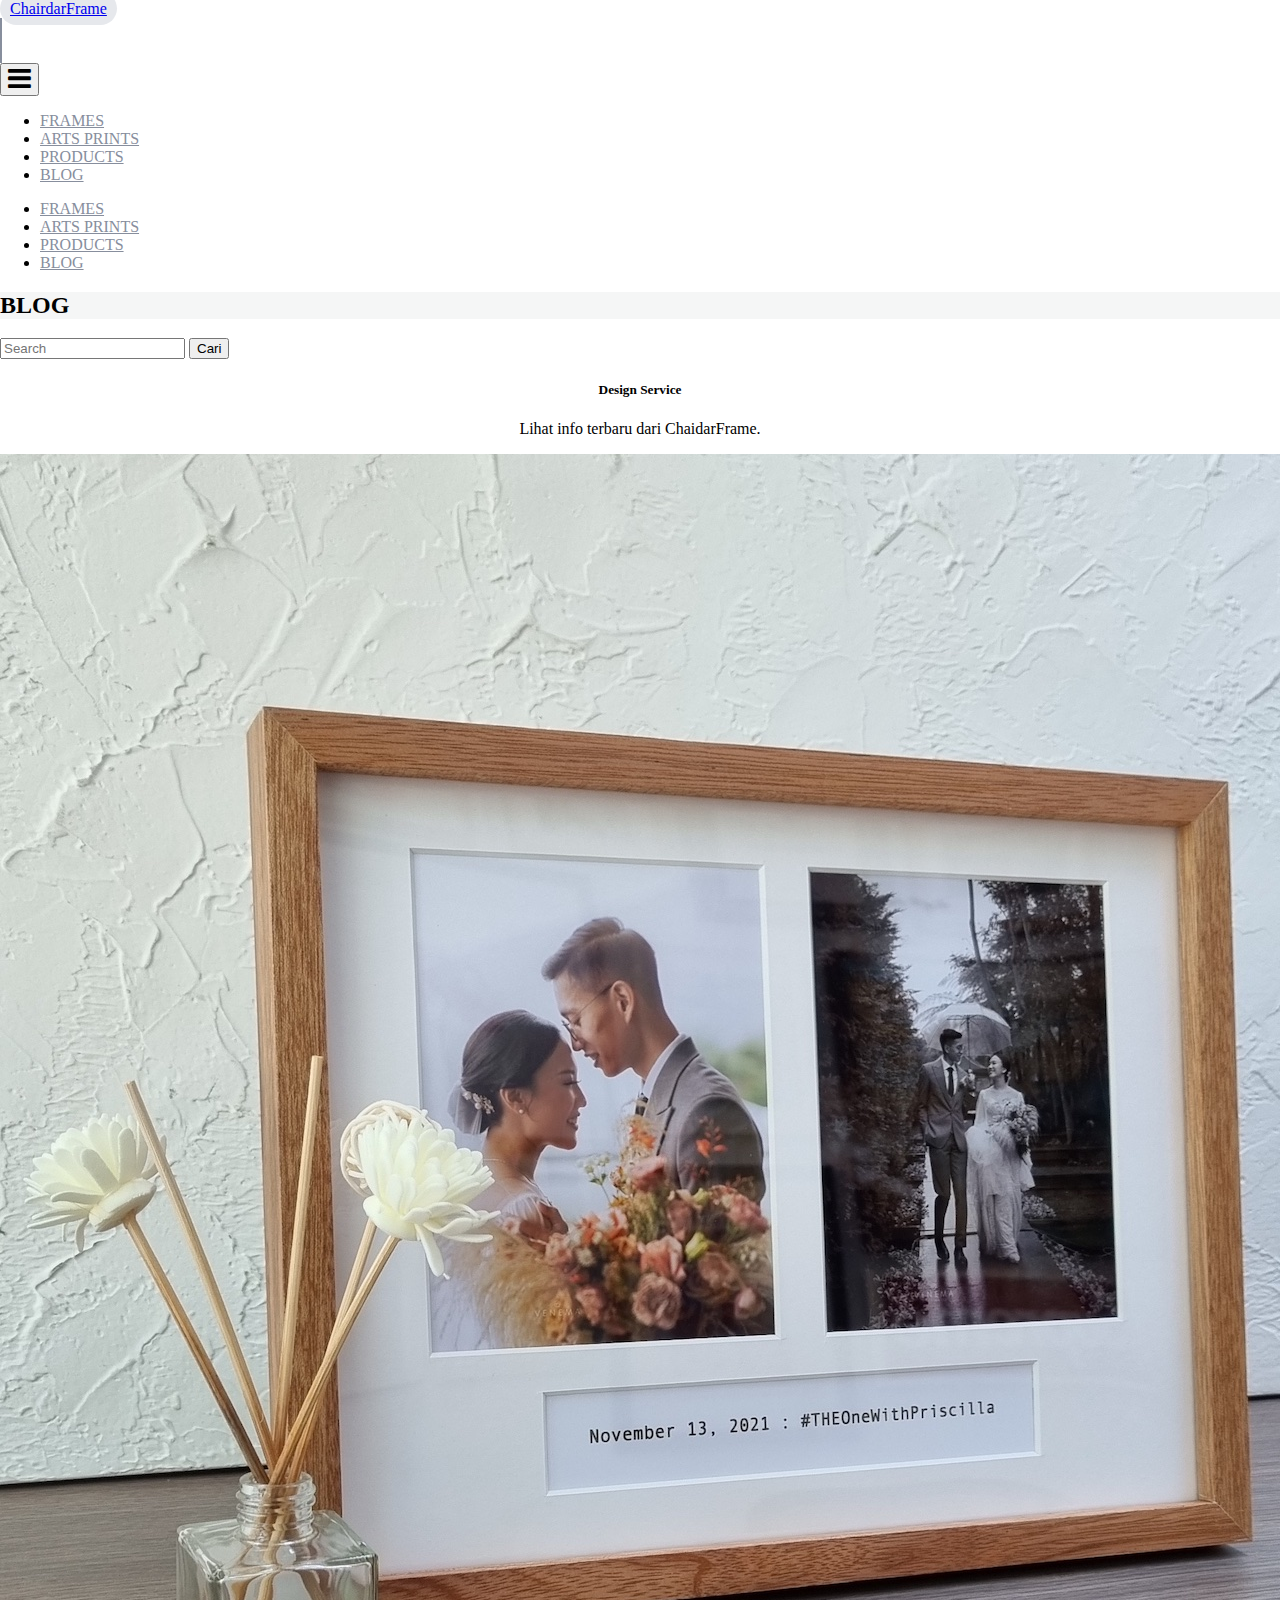
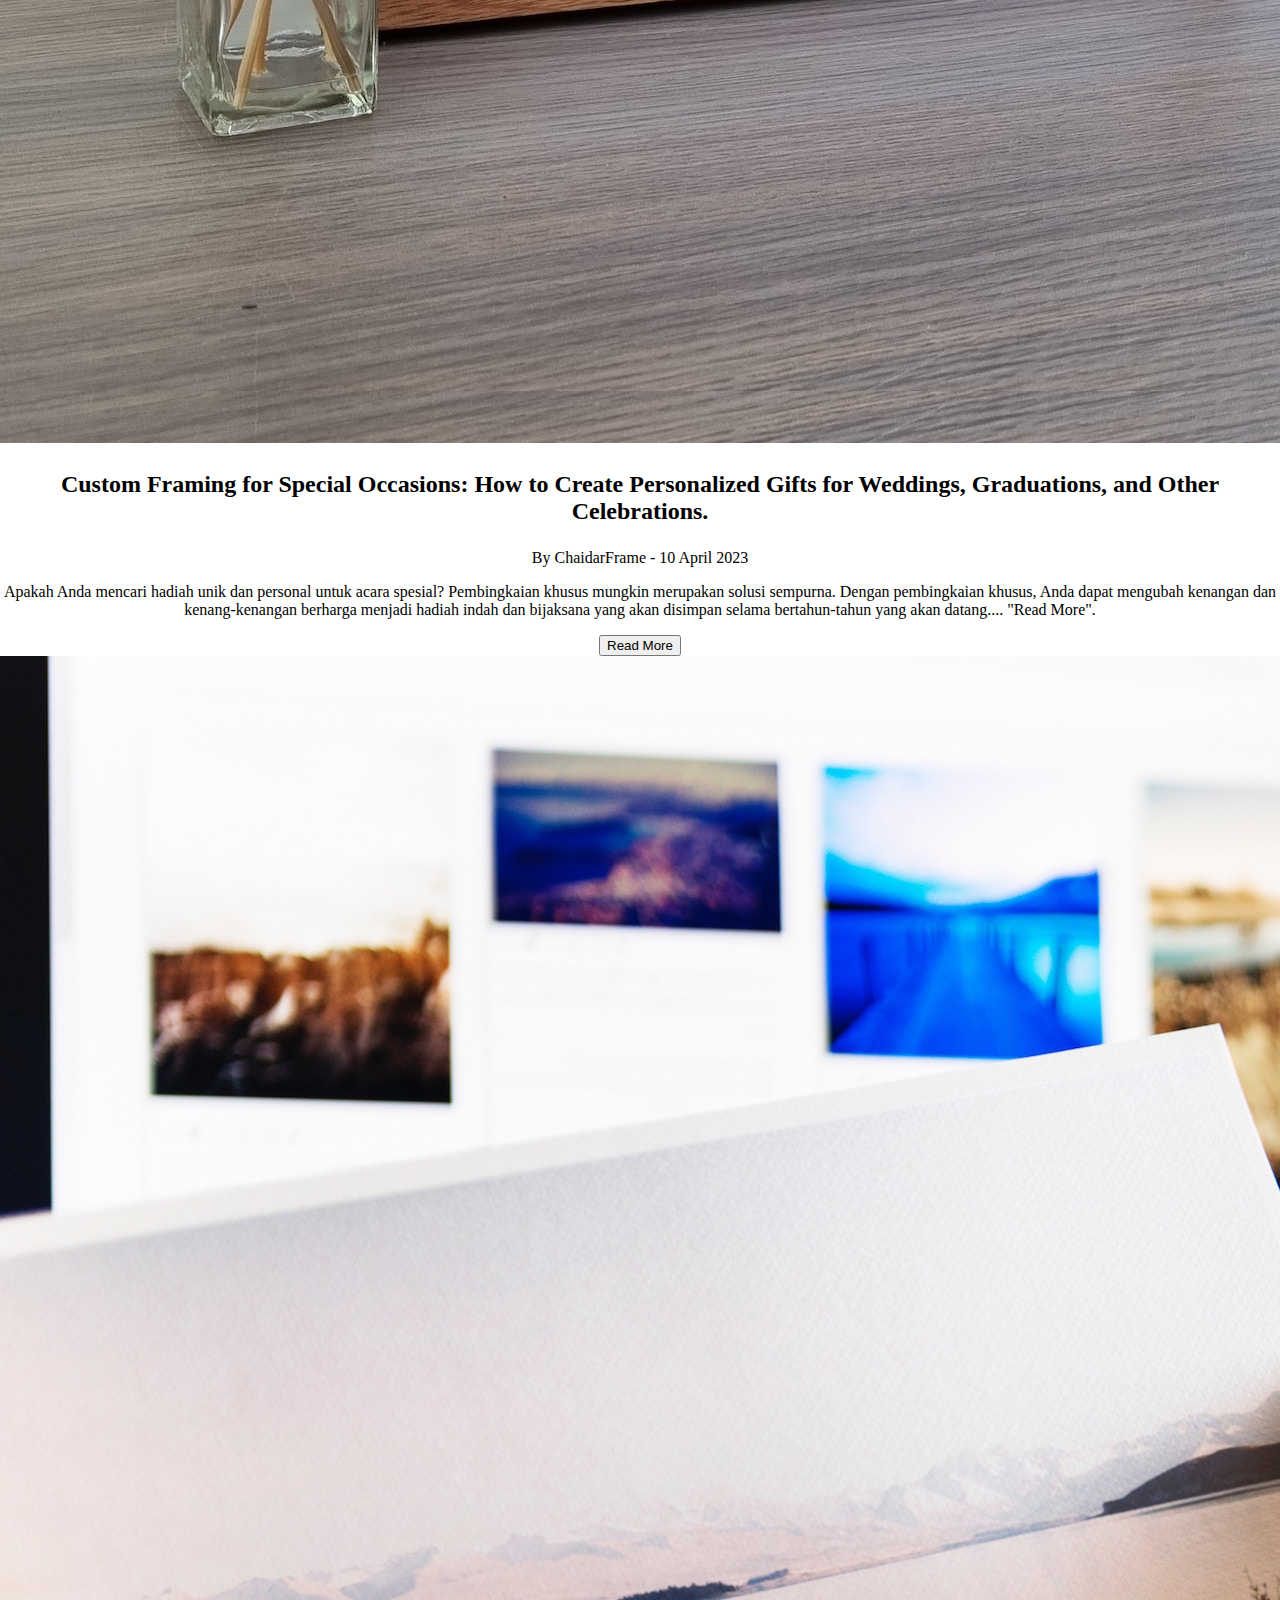
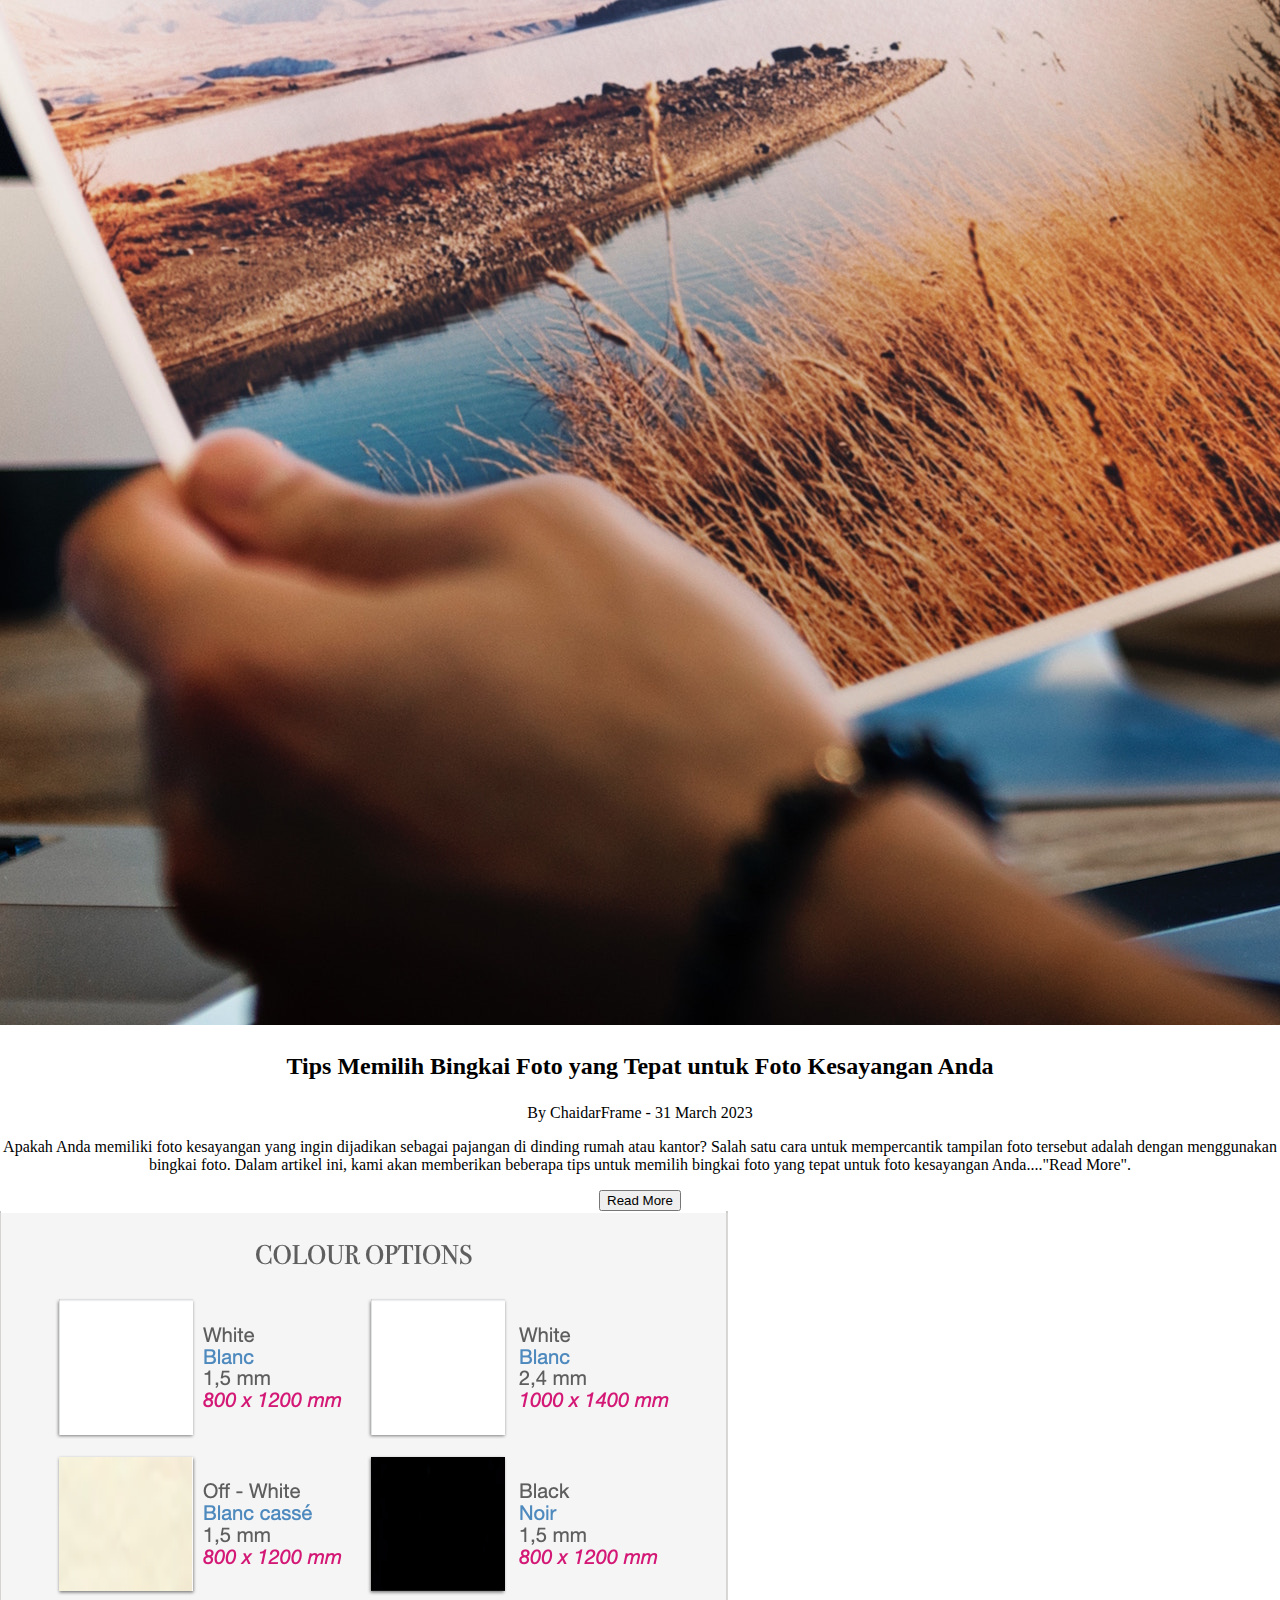
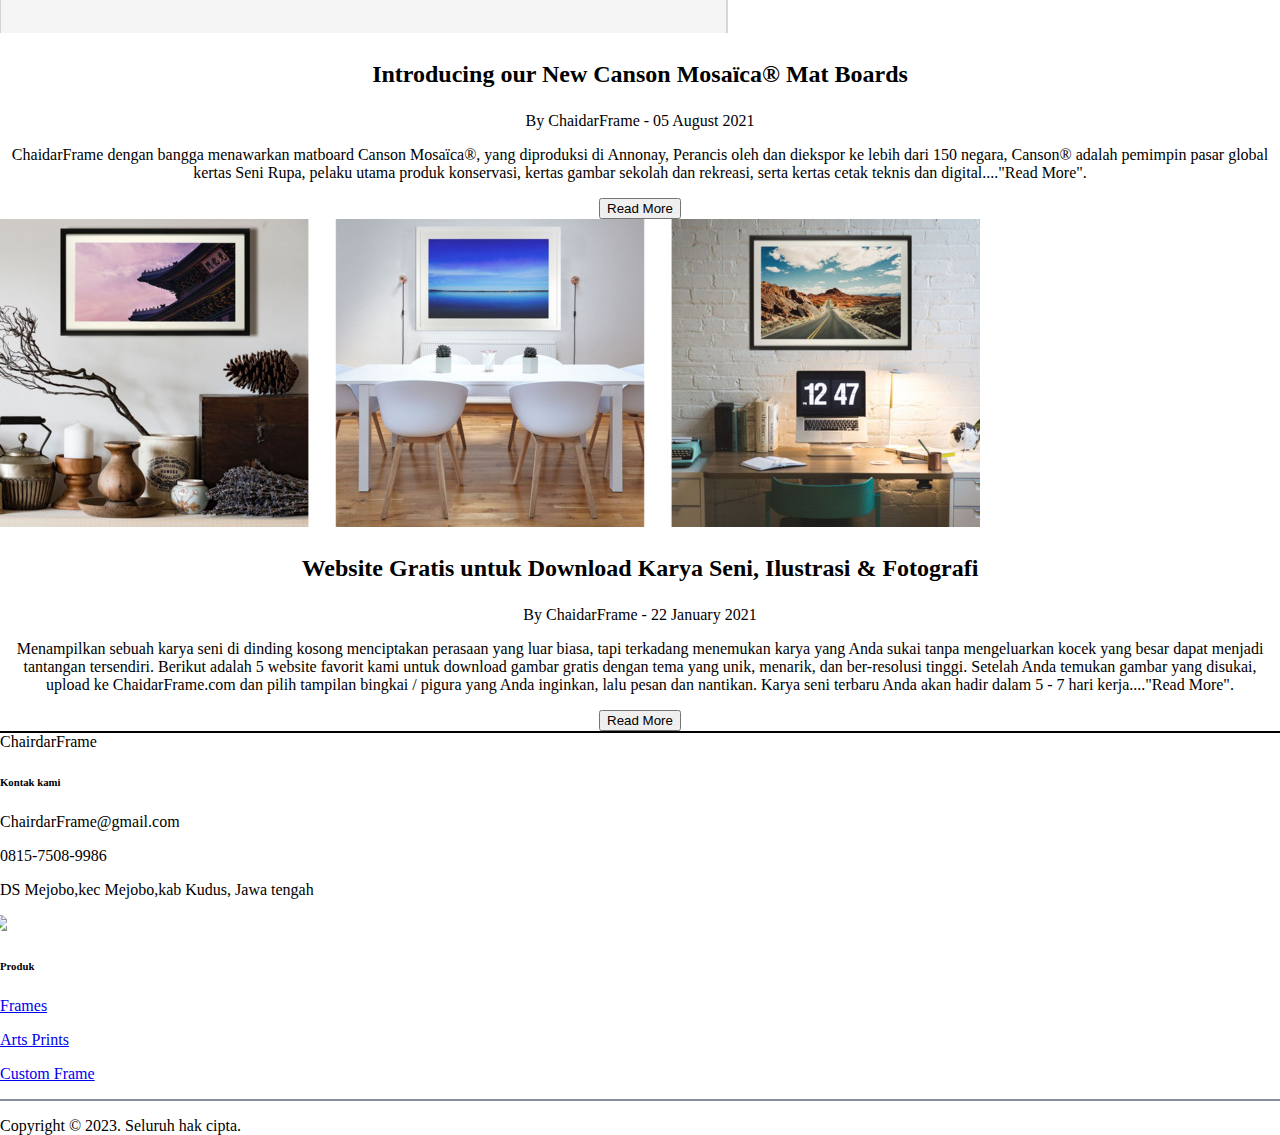
==== BLOG.html @ 28ce3433 "blog" ====
<!DOCTYPE html>
<html lang="en">

<head>
  <meta charset="UTF-8">
  <meta name="viewport" content="width=device-width, initial-scale=1.0">
  <title>ChairdarFrame</title>
  <link href="https://cdn.jsdelivr.net/npm/bootstrap@5.3.2/dist/css/bootstrap.min.css" rel="stylesheet"
    integrity="sha384-T3c6CoIi6uLrA9TneNEoa7RxnatzjcDSCmG1MXxSR1GAsXEV/Dwwykc2MPK8M2HN" crossorigin="anonymous">
  <link rel="stylesheet" href="https://cdnjs.cloudflare.com/ajax/libs/font-awesome/4.7.0/css/font-awesome.min.css">
  <link rel="stylesheet" href="assets/css/loadpage.css">
  <link rel="stylesheet" href="assets/css/navbar.css">

</head>

<body>
  <!-- preloader -->
  <div class="preloader">
    <div class="loader"></div>
  </div>
  <!--end preloader -->

  <!-- Content -->
  <div class="container-fluid bg-light fw-bold align-items-center sticky-top">
    <header class="d-flex align-items-center flex-wrap justify-content-center py-lg-3 pt-sm-3 border-bottom">
      <div class="col-lg-2 col-auto mx-md-0 mx-auto d-flex justify-content-md-center">
        <a href="Homepage.html" class="d-flex justify-content-center link-body-emphasis text-decoration-none corners">
          <span class="fs-5">ChairdarFrame</span>
        </a>
      </div>
      <div class="col-2 text-center d-lg-block d-none">
        <div class="vr" style="height: 45px;width: 2px;background-color: #878E9D;"></div>
      </div>
      <div class="col-auto d-flex d-md-none">
        <nav class="navbar navbar-light bg-light">
          <div class="container">
            <button class="navbar-toggler ms-auto" type="button" data-bs-toggle="collapse"
              data-bs-target="#navbarToggleExternalContent3" aria-controls="navbarToggleExternalContent3"
              aria-expanded="false" aria-label="Toggle navigation">
              <i class="fa fa-2x fa-bars"></i>
            </button>
          </div>
        </nav>
      </div>
      <div class="collapse" id="navbarToggleExternalContent3">
        <div class="bg-light">
          <ul class="nav nav-pills col-12 d-grid text-start">
            <li class="nav-item"><a href="frames.html" class="nav-link" aria-current="page">FRAMES</a></li>
            <li class="nav-item"><a href="artprints.html" class="nav-link">ARTS PRINTS</a></li>
            <li class="nav-item"><a href="Products.html" class="nav-link">PRODUCTS</a></li>
            <li class="nav-item"><a href="BLOG.html" class="nav-link">BLOG</a></li>
          </ul>
        </div>
      </div>
      <ul class="d-none d-md-flex nav nav-pills col-lg-6 col-md-12 text-md-center text-start">
        <li class="nav-item"><a href="frames.html" class="nav-link" aria-current="page">FRAMES</a></li>
        <li class="nav-item"><a href="artprints.html" class="nav-link">ARTS PRINTS</a></li>
        <li class="nav-item"><a href="Products.html" class="nav-link">PRODUCTS</a></li>
        <li class="nav-item"><a href="BLOG.html" class="nav-link">BLOG</a></li>
      </ul>

    </header>
  </div>
    <!-- end Header -->

    <div class="container-fluid" style="background-color: #f5f6f6;">
      <h2>BLOG</h2>
    </div>
    <nav class="navbar bg-body-tertiary">
      <form class="container-fluid" id="searchForm">
          <div class="input-group">
              <input type="search" class="form-control" id="searchInput" placeholder="Search" aria-label="Search" aria-describedby="basic-addon1">
              <button class="search-button" onclick="searchblog()">Cari</button>
          </div>
      </form>
  </nav>

      <center>
        <div class="designService">
          <h5>Design Service</h5>
          <p>Lihat info terbaru dari ChaidarFrame.</p>
        </div>
      </center>

      <div class="row">
        <!-- Section 1 -->
        <div class="col-lg-4 col-md-6 col-sm-12">
          <div class="card mb-5 shadow-sm d-flex flex-row">
            <img src="assets/img/bingkaifoto.jpg" alt="img 1" class="img-fluid" />
          <center>
            <div class="read-more-section">
              <h2><p class="initial-text">Custom Framing for Special Occasions: How to 
                Create Personalized Gifts for Weddings,
                Graduations, and Other Celebrations. </p></h2>
                <p>By ChaidarFrame - 10 April 2023</p>
              <p class="additional-text">Apakah Anda mencari hadiah unik dan personal untuk acara spesial? Pembingkaian khusus mungkin
                merupakan solusi sempurna. Dengan pembingkaian khusus, Anda dapat mengubah kenangan dan
                kenang-kenangan berharga menjadi hadiah indah dan bijaksana yang akan disimpan selama
                bertahun-tahun yang akan datang.... "Read More".</p>
                <button class="btn btn-primary read-more-btn">Read More</button>
            </div>
            </div>
          </center>
          </div>
        </div>

        <!-- Section 2 -->
        <div class="col-lg-4 col-md-6 col-sm-12">
          <div class="card mb-5 shadow-sm d-flex flex-row">
            <img src="assets/img/blogpics9.jpg" alt="img 2" class="img-fluid" />
          <center>
            <div class="read-more-section">
              <h2><p class="initial-text">Tips Memilih Bingkai Foto yang Tepat untuk Foto Kesayangan Anda</p></h2>
                <P>By ChaidarFrame - 31 March 2023</P>
              <p class="additional-text">Apakah Anda memiliki foto kesayangan yang ingin dijadikan sebagai pajangan
                  di dinding rumah atau kantor? Salah satu cara untuk mempercantik tampilan foto
                  tersebut adalah dengan menggunakan bingkai foto. Dalam artikel ini, kami akan memberikan
                  beberapa tips untuk memilih bingkai foto yang tepat untuk foto kesayangan Anda...."Read More".
                </p>
                <button class="btn btn-primary read-more-btn">Read More</button>
            </div>
          </center>
          </div>
        </div>

        <!-- Section 3 -->
        <div class="col-lg-4 col-md-6 col-sm-12">
          <div class="card mb-5 shadow-sm d-flex flex-row">
            <img src="assets/img/blogpics20.png"alt="img 3" class="img-fluid" />
          <center>
            <div class="read-more-section">
            <h2><p class="initial-text">Introducing our New Canson Mosaïca® Mat Boards</p></h2>
                <P>By ChaidarFrame - 05 August 2021</P>
                <p Matboard menambahkan sentuhan dekoratif pada karya seni Anda,
                  memberikan tampilan yang tajam dan selesai.></p>
              <p class="additional-text">ChaidarFrame dengan bangga menawarkan matboard Canson Mosaïca®, yang diproduksi di Annonay,
                Perancis oleh dan diekspor ke lebih dari 150 negara, Canson® adalah pemimpin pasar global
                kertas Seni Rupa, pelaku utama produk konservasi, kertas gambar sekolah dan rekreasi,
                serta kertas cetak teknis dan digital...."Read More".
                </p>
                <button class="btn btn-primary read-more-btn">Read More</button>
            </div>
          </center>
          </div>
        </div>

        <!-- Section 4 -->
        <div class="col-lg-4 col-md-6 col-sm-12">
          <div class="card mb-5 shadow-sm d-flex flex-row">
            <img src="assets/img/blogpics12.jpg" alt="img 4" class="img-fluid" />
          <center>
            <div class="read-more-section">
            <h2><p class="initial-text">Website Gratis untuk Download Karya Seni, Ilustrasi & Fotografi</p></h2>
                <P>By ChaidarFrame - 22 January 2021</P>
              <p class="additional-text">Menampilkan sebuah karya seni di dinding kosong menciptakan perasaan yang luar biasa, tapi
                terkadang menemukan karya yang Anda sukai tanpa mengeluarkan kocek yang
                besar dapat menjadi tantangan tersendiri.
                Berikut adalah 5 website favorit kami untuk download gambar gratis dengan
                tema yang unik, menarik, dan ber-resolusi tinggi. Setelah Anda temukan gambar yang disukai,
                upload ke ChaidarFrame.com dan pilih tampilan bingkai / pigura yang Anda inginkan, lalu pesan
                dan nantikan. Karya seni terbaru Anda akan hadir dalam 5 - 7 hari kerja...."Read More".
                </p>
                <button class="btn btn-primary read-more-btn">Read More</button>
            </div>
          </center>
          </div>
        </div>

    <!-- footer -->
    <div style="height: 2px;background-color: #000000;"></div>
    <div class="bg-light">
      <div class="container-fluid py-5" style="width: 70%;">
        <span class="fs-3 fw-bold text-start">ChairdarFrame</span>
        <div class="row mt-4">
          <div class="col-md-6 order-md-1 order-2">
            <h6 class="text-uppercase fw-bold mb-4">Kontak kami</h6>
            <p>ChairdarFrame@gmail.com</p>
            <p>0815-7508-9986</p>
            <p>DS Mejobo,kec Mejobo,kab Kudus, Jawa tengah</p>

            <a href="https://instagram.com/chaidarframe_mejobokudus?igshid=MzRlODBiNWFlZA=="><img
                src="https://img.freepik.com/premium-vector/black-square-social-media-logo_197792-3367.jpg?size=626&ext=jpg&ga=GA1.1.90356030.1694061817&semt=ais"
                width="40px" style="margin-left: -1%;"></a>

          </div>
          <div class="col-md-6 order-md-2 order-1">
            <h6 class="text-uppercase fw-bold mb-4">Produk</h6>
            <p><a href="frames.html" class="text-dark text-decoration-none">Frames</a></p>
            <p><a href="artprints.html" class="text-dark text-decoration-none">Arts Prints</a></p>
            <p><a href="Homepage.html#pesanCustom" class="text-dark text-decoration-none">Custom Frame</a></p>

          </div>
        </div>
      </div>
    </div>
    <div style="height: 2px;background-color: #878E9D;"></div>
    <footer class="container-fluid">
      <div class="bg-light text-secondary p-3 text-center">
        <p class="mb-0">Copyright © 2023. Seluruh hak cipta.</p>
      </div>
    </footer>
    <!-- end footer -->
  </div>
  <!-- end Content -->

  <!-- Ini Bagian Script -->
  <script src="https://cdn.jsdelivr.net/npm/@popperjs/core@2.11.8/dist/umd/popper.min.js"
    integrity="sha384-I7E8VVD/ismYTF4hNIPjVp/Zjvgyol6VFvRkX/vR+Vc4jQkC+hVqc2pM8ODewa9r"
    crossorigin="anonymous"></script>
  <script src="https://cdn.jsdelivr.net/npm/bootstrap@5.3.2/dist/js/bootstrap.bundle.min.js"
    integrity="sha384-C6RzsynM9kWDrMNeT87bh95OGNyZPhcTNXj1NW7RuBCsyN/o0jlpcV8Qyq46cDfL"
    crossorigin="anonymous"></script>
  <script src="https://code.jquery.com/jquery-3.6.0.min.js"></script>
  <script src="assets/js/loadpage.js"></script>
  <script>
   document.querySelectorAll('.read-more-btn').forEach(function(button) {
    button.addEventListener('click', function () {
        var additionalText = this.parentNode.querySelector('.additional-text');

        if (additionalText.style.display === 'none' || additionalText.style.display === '') {
            additionalText.style.display = 'block';
            this.innerText = 'Read Less';
        } else {
            additionalText.style.display = 'none';
            this.innerText = 'Read More';
        }
    });
});
   
document.getElementById('searchForm').addEventListener('submit', function (event) {
    event.preventDefault(); // Prevent the default form submission

    // Get the search query from the input field
    const searchQuery = document.getElementById('searchInput').value;

    // Perform a mock search (replace this with your actual search logic)
    performSearch(searchQuery);
});

function performSearch(query) {
    // For simplicity, let's just display the search query as the result
    const searchResultsContainer = document.getElementById('searchResults');
    searchResultsContainer.innerHTML = `<p>Search results for: <strong>${query}</strong></p>`;
}


  </script>

</body>

</html>
---- assets/css/loadpage.css ----
body, html {
    margin: 0;
    padding: 0;
    height: 100%;
}

.preloader {
    position: fixed;
    width: 100%;
    height: 100%;
    background-color: rgba(0, 0, 0, 0.8);
    display: flex;
    justify-content: center;
    align-items: center;
    z-index: 9999;
}

.loader {
    border: 4px solid #3498db;
    border-top: 4px solid #f1c40f;
    border-radius: 50%;
    width: 100px;
    height: 100px;
    animation: spin 2s linear infinite;
}

@keyframes spin {
    0% { transform: rotate(0deg); }
    100% { transform: rotate(360deg); }
}

.content {
    display: none;
}
---- assets/css/navbar.css ----
.nav-item{
    margin: 0 auto ;
}

.nav-pills .nav-link {
    color: #878E9D; /* Use the color code or name for dark text */
  }

.corners{
    border-radius: 90px;
    background: #E6E8EC;
    padding: 8px 10px;
    width: 200px;   
}
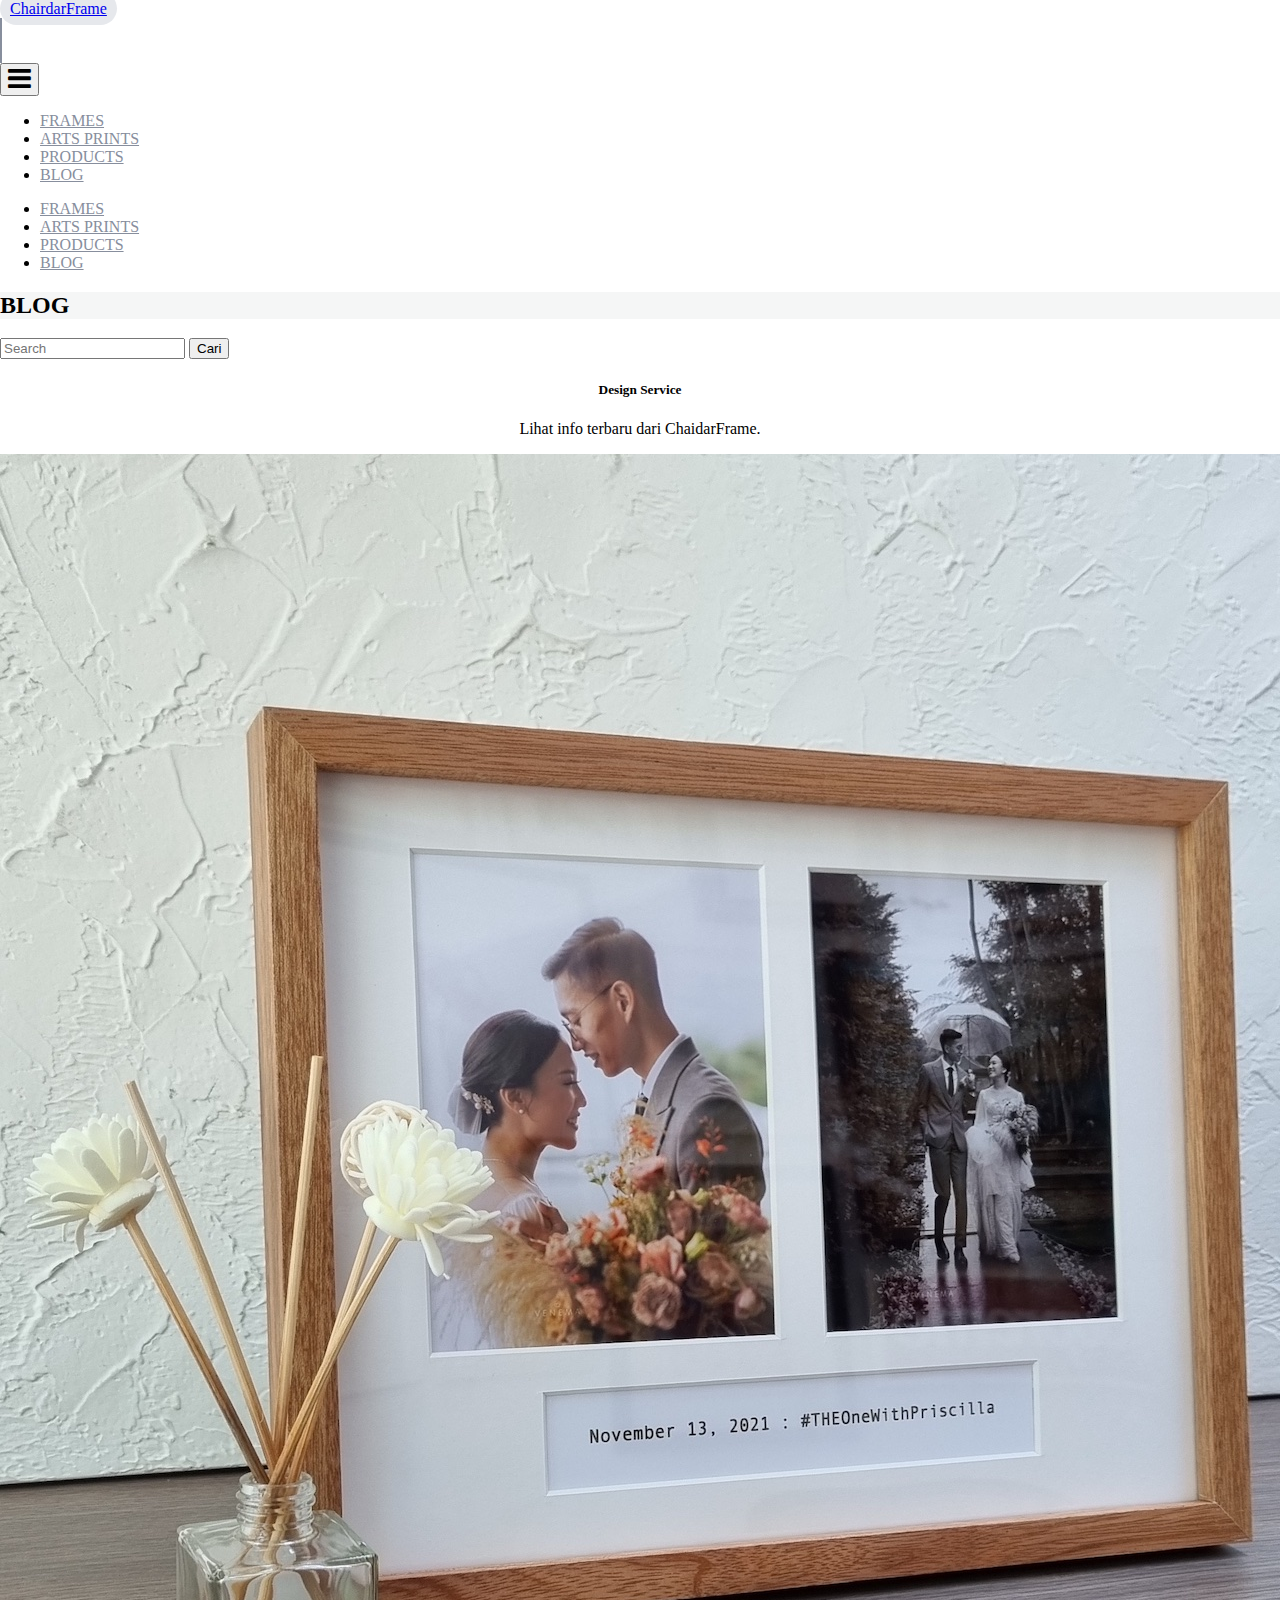
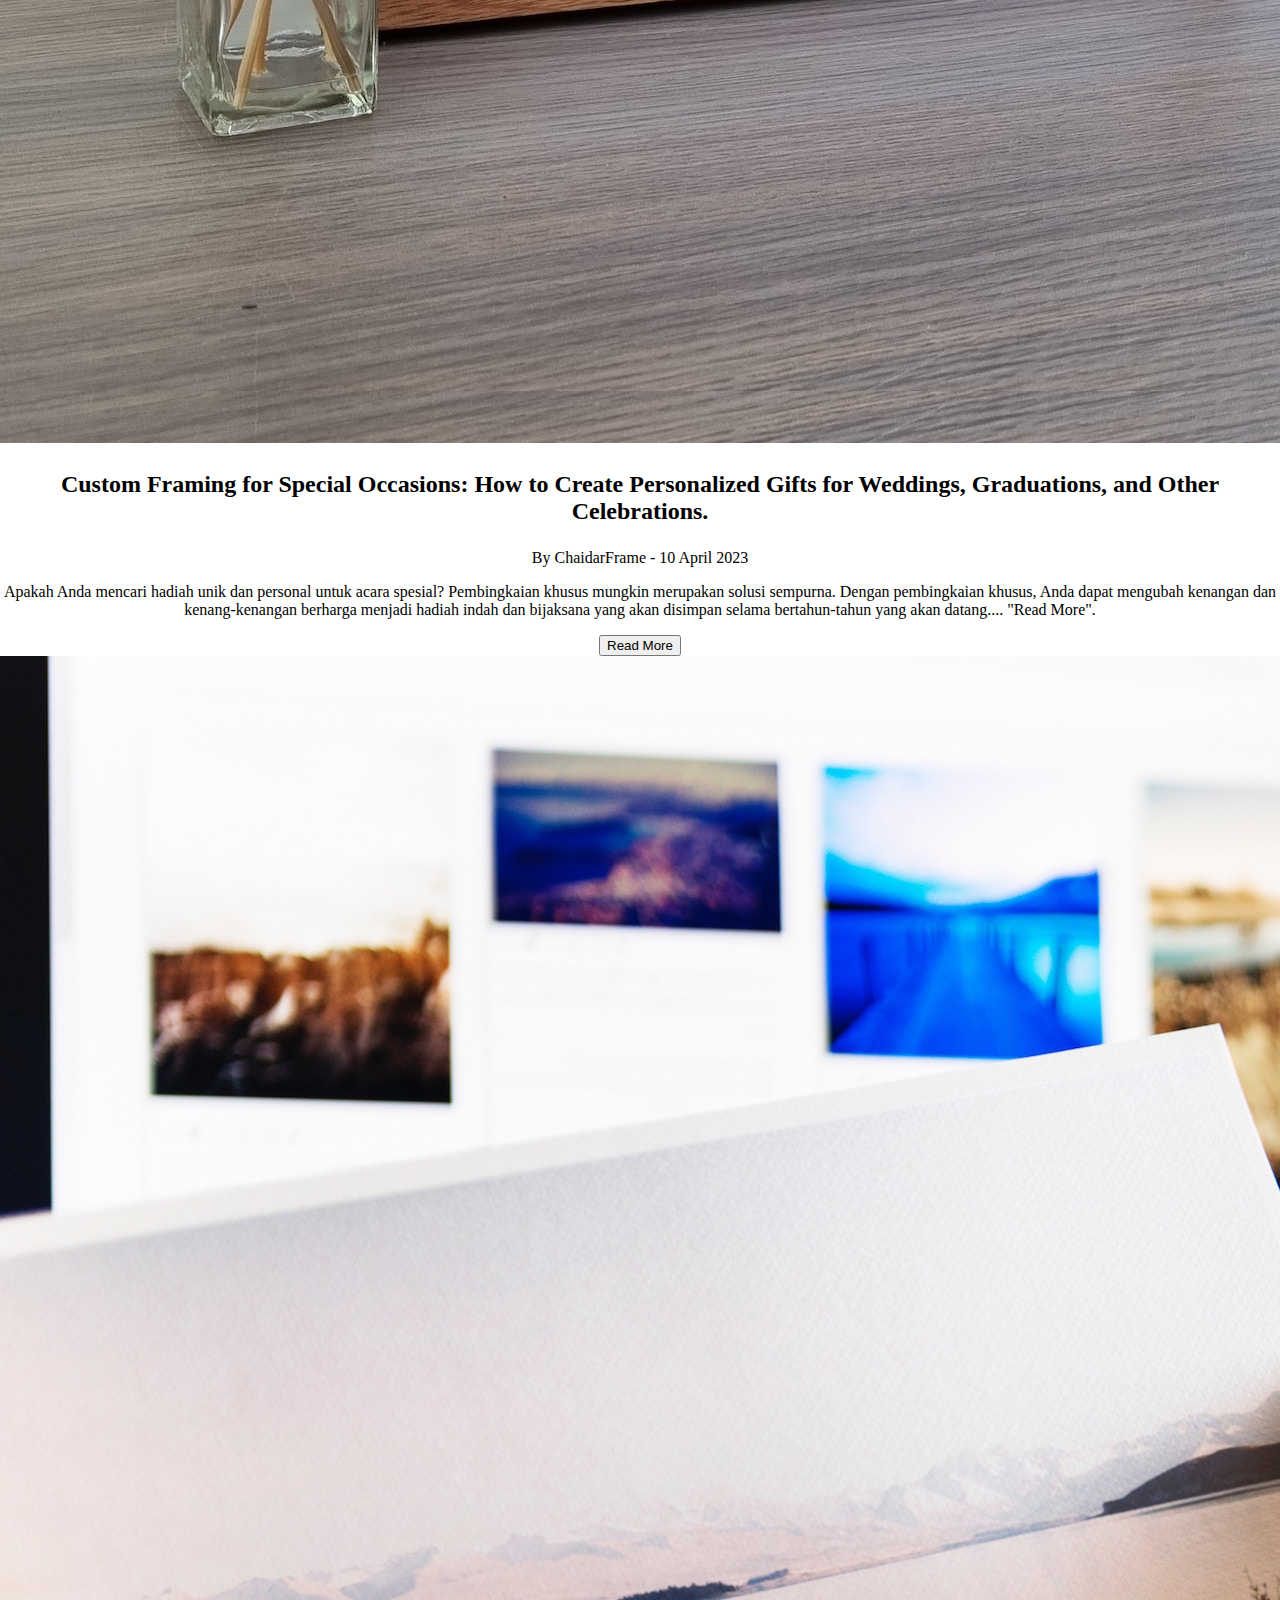
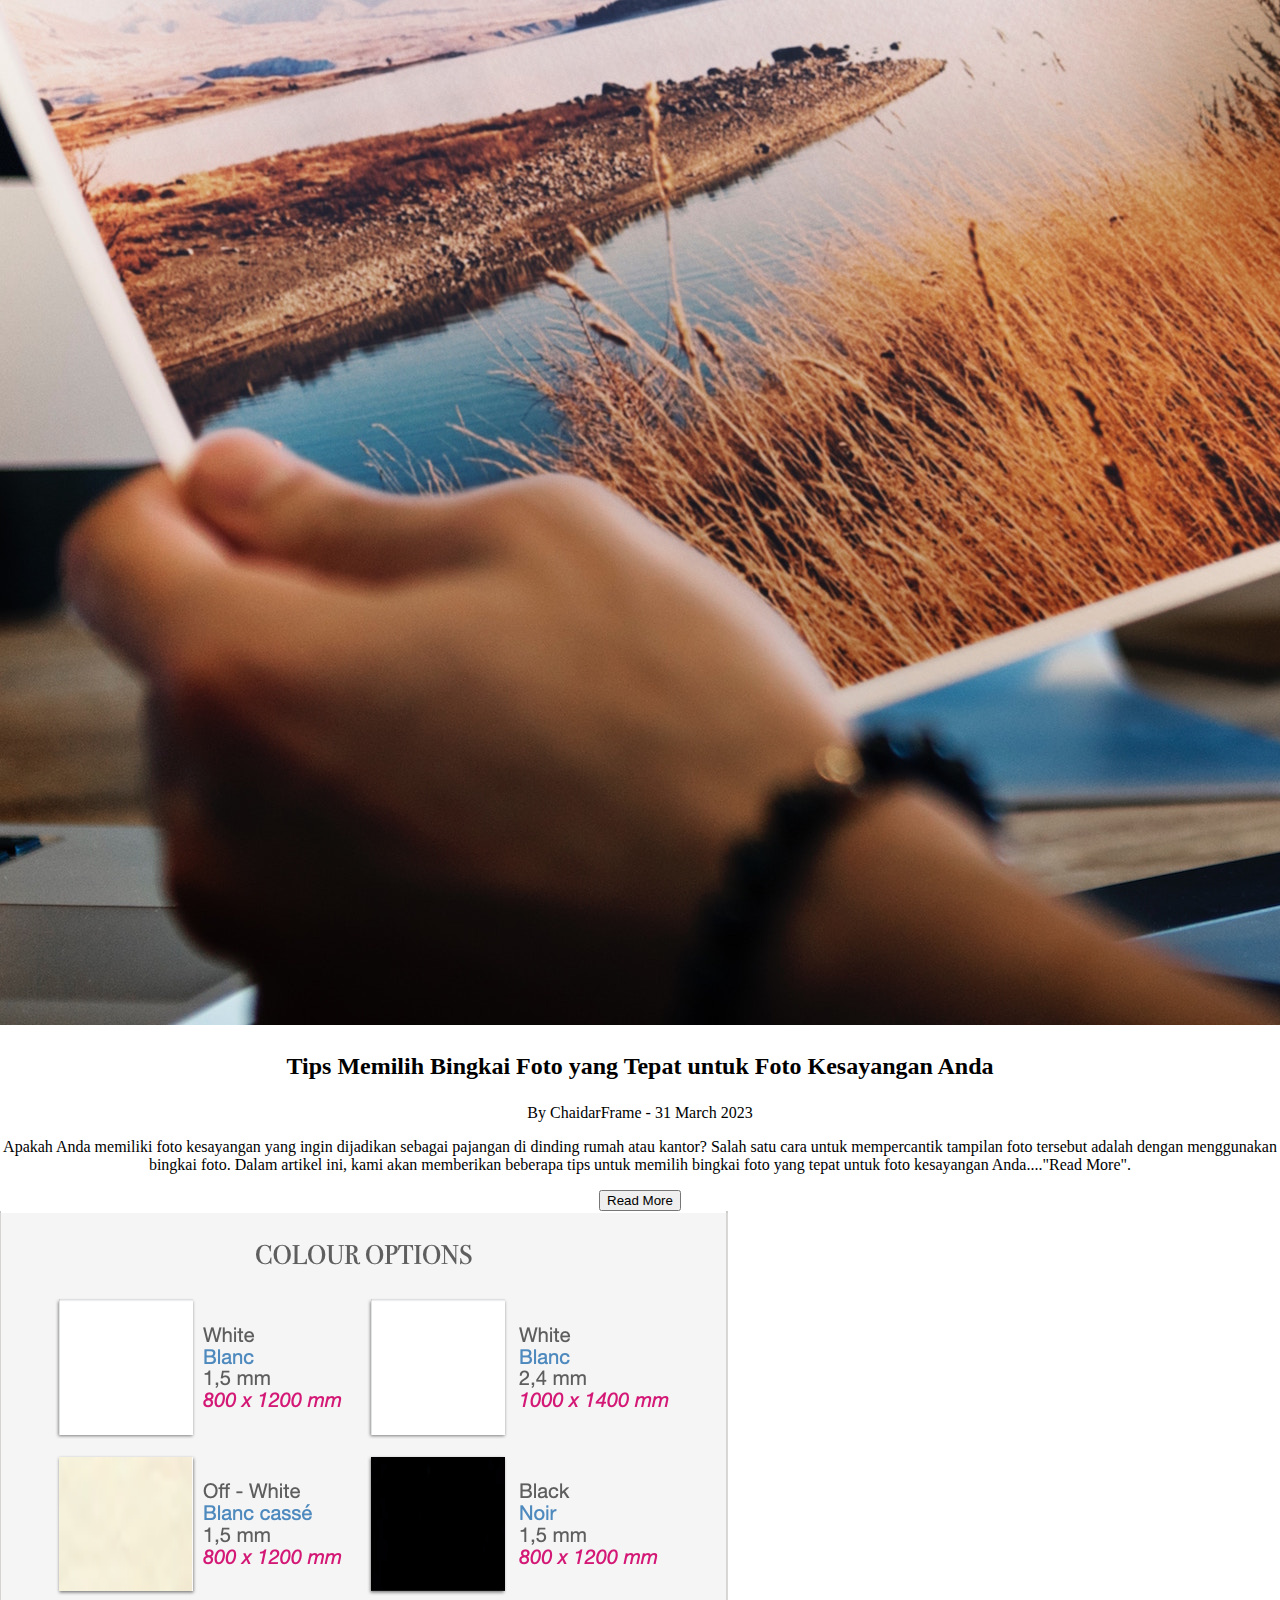
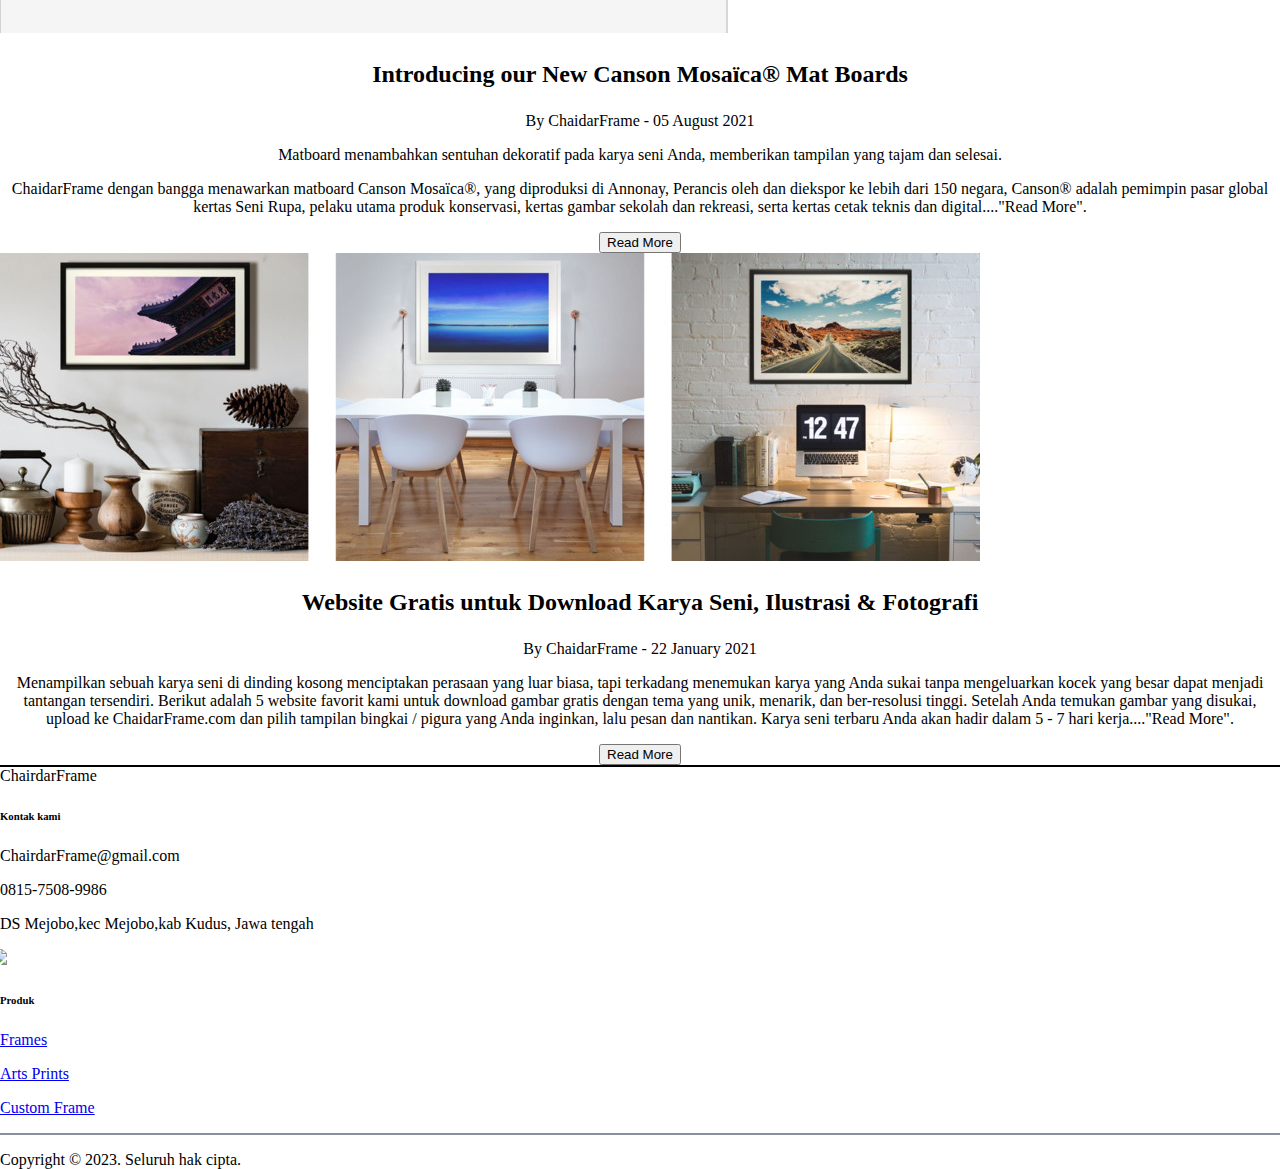
==== commit 85120e37: "blog" ====
--- a/BLOG.html
+++ b/BLOG.html
@@ -131,8 +131,8 @@
             <div class="read-more-section">
             <h2><p class="initial-text">Introducing our New Canson Mosaïca® Mat Boards</p></h2>
                 <P>By ChaidarFrame - 05 August 2021</P>
-                <p Matboard menambahkan sentuhan dekoratif pada karya seni Anda,
-                  memberikan tampilan yang tajam dan selesai.></p>
+                <p>Matboard menambahkan sentuhan dekoratif pada karya seni Anda,
+                  memberikan tampilan yang tajam dan selesai.</p>
               <p class="additional-text">ChaidarFrame dengan bangga menawarkan matboard Canson Mosaïca®, yang diproduksi di Annonay,
                 Perancis oleh dan diekspor ke lebih dari 150 negara, Canson® adalah pemimpin pasar global
                 kertas Seni Rupa, pelaku utama produk konservasi, kertas gambar sekolah dan rekreasi,
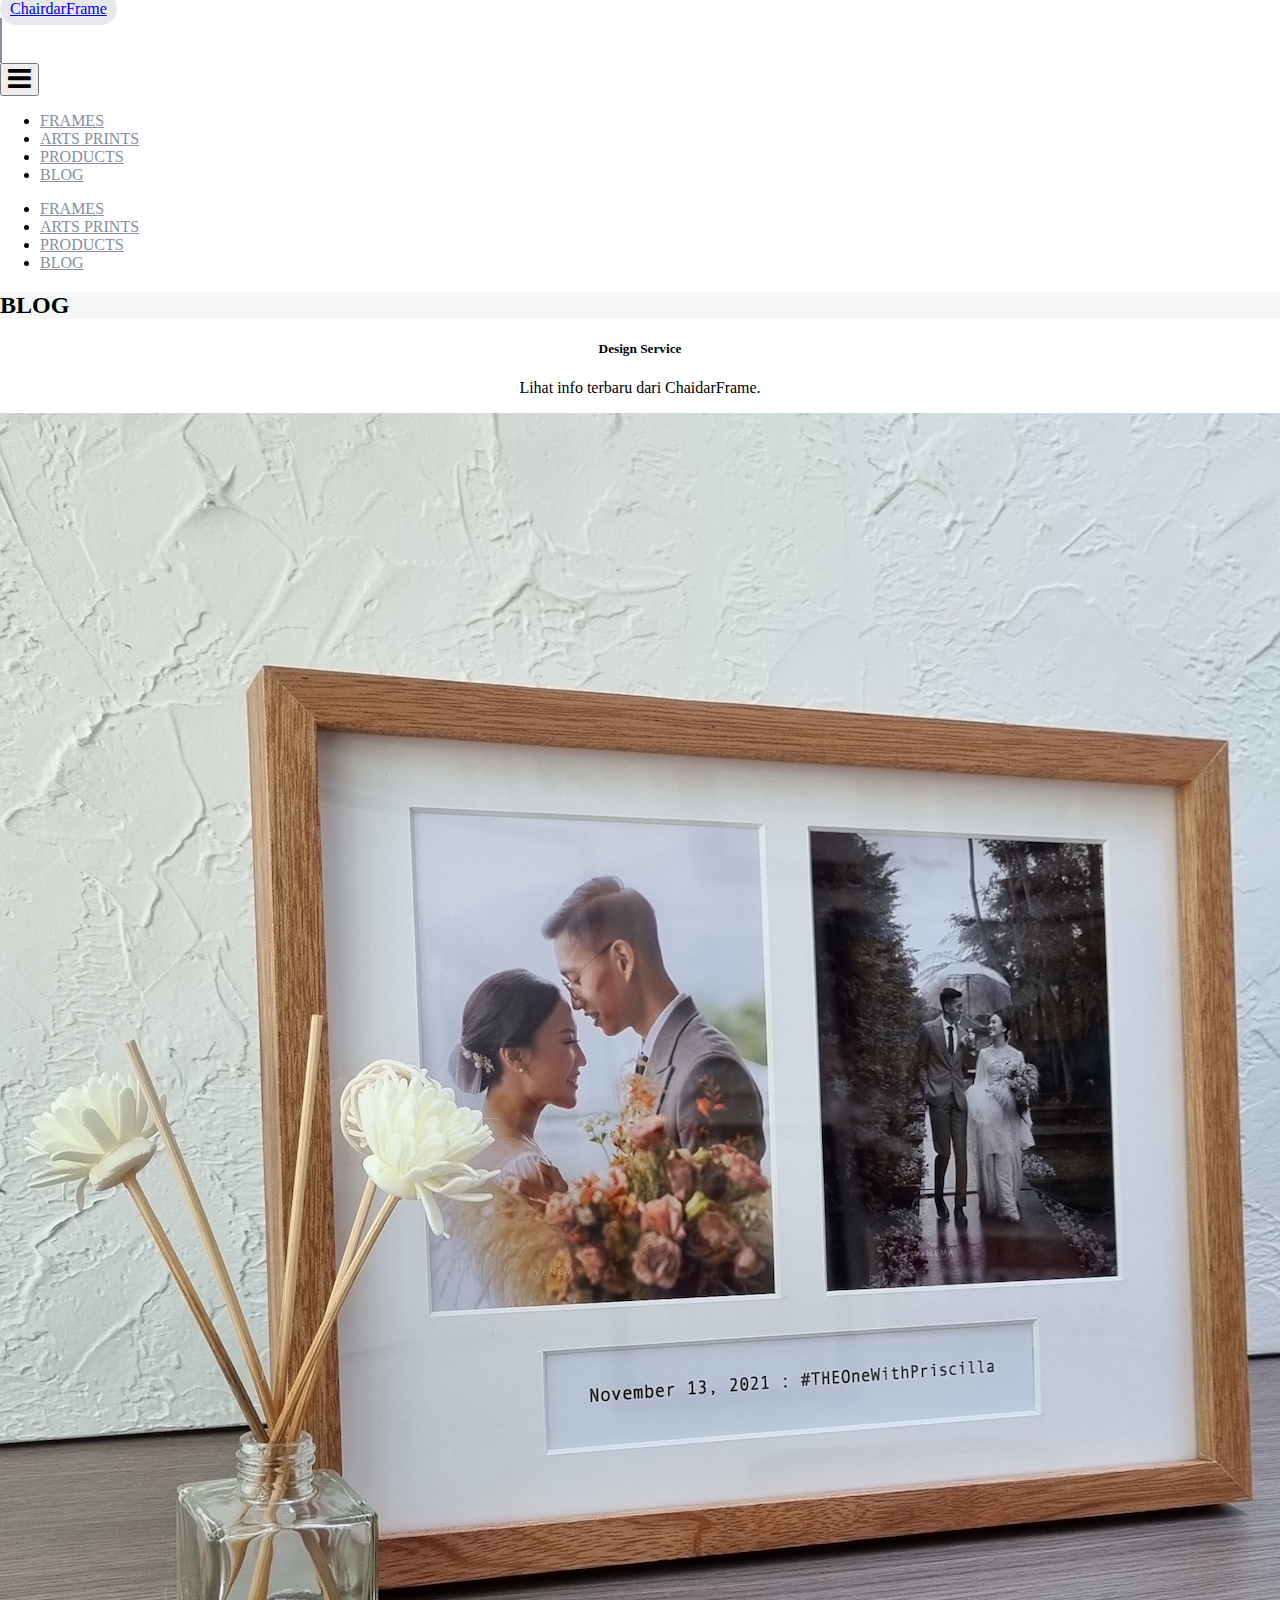
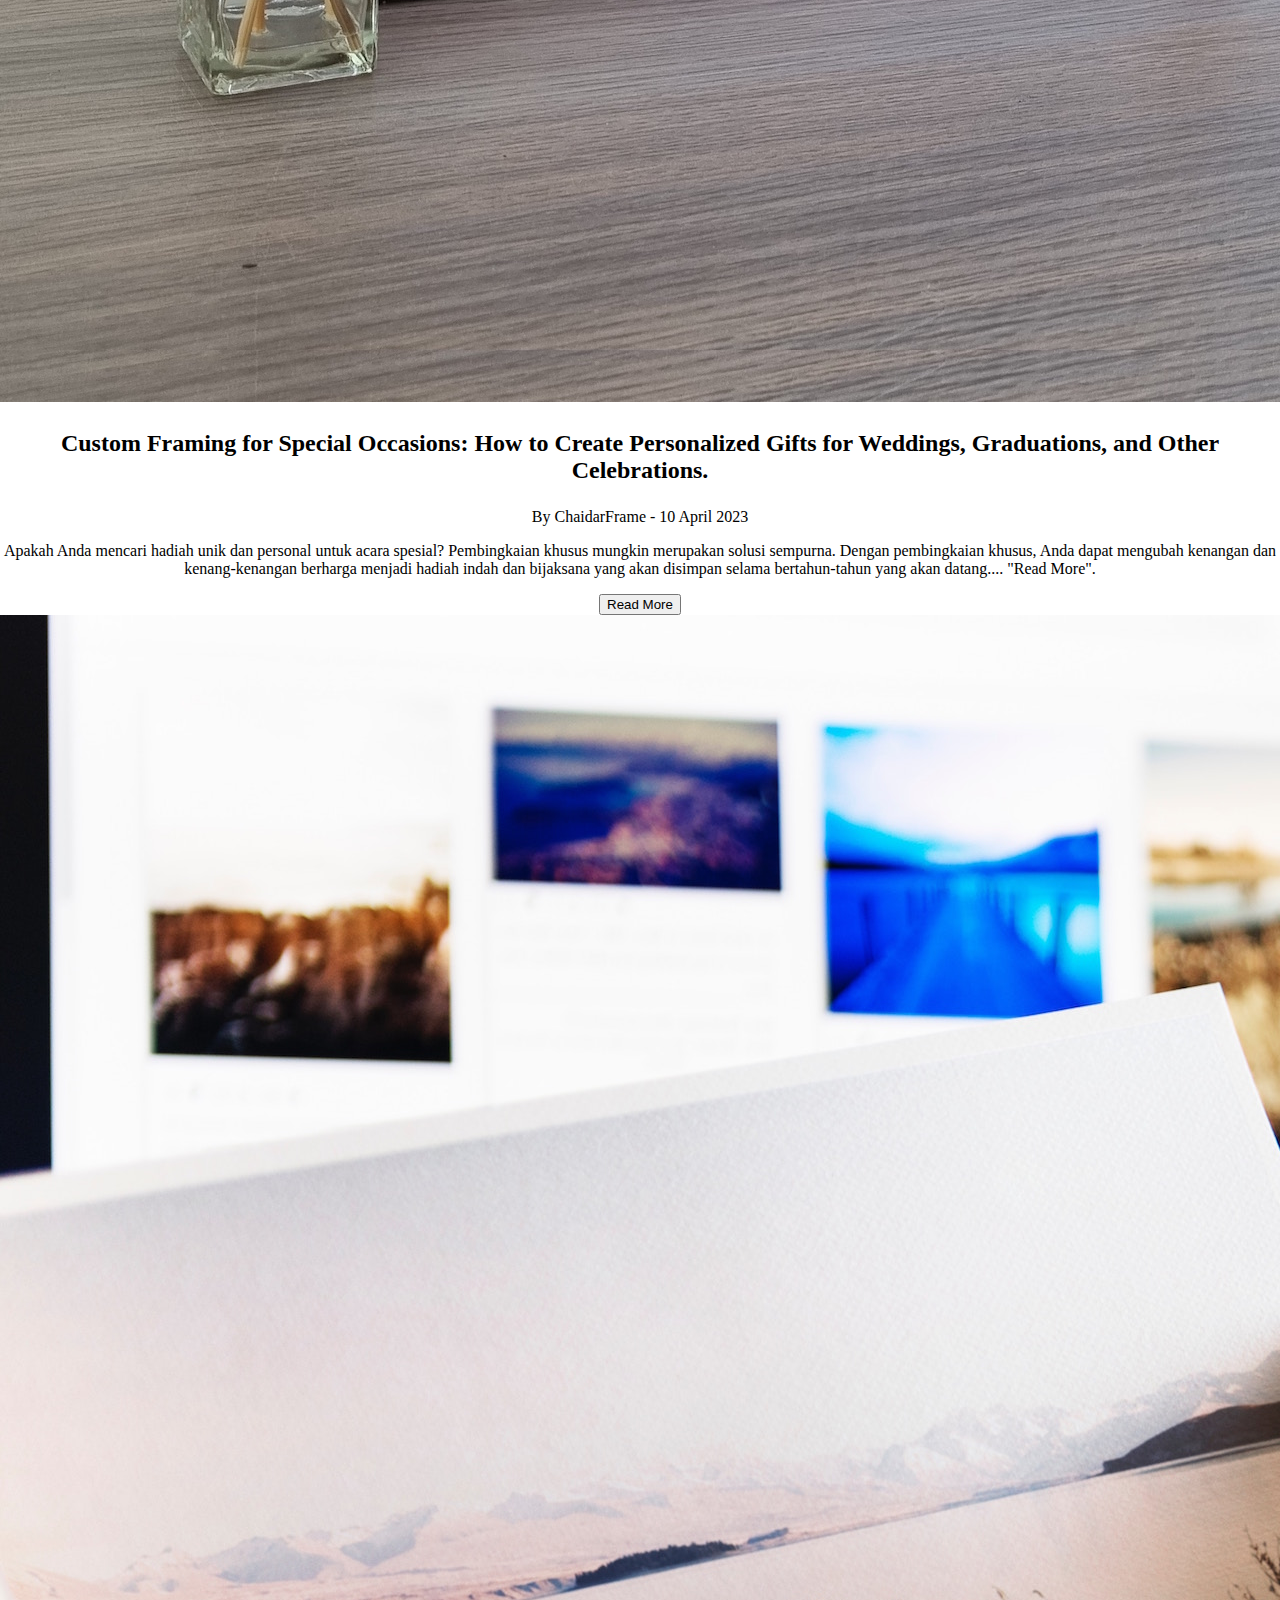
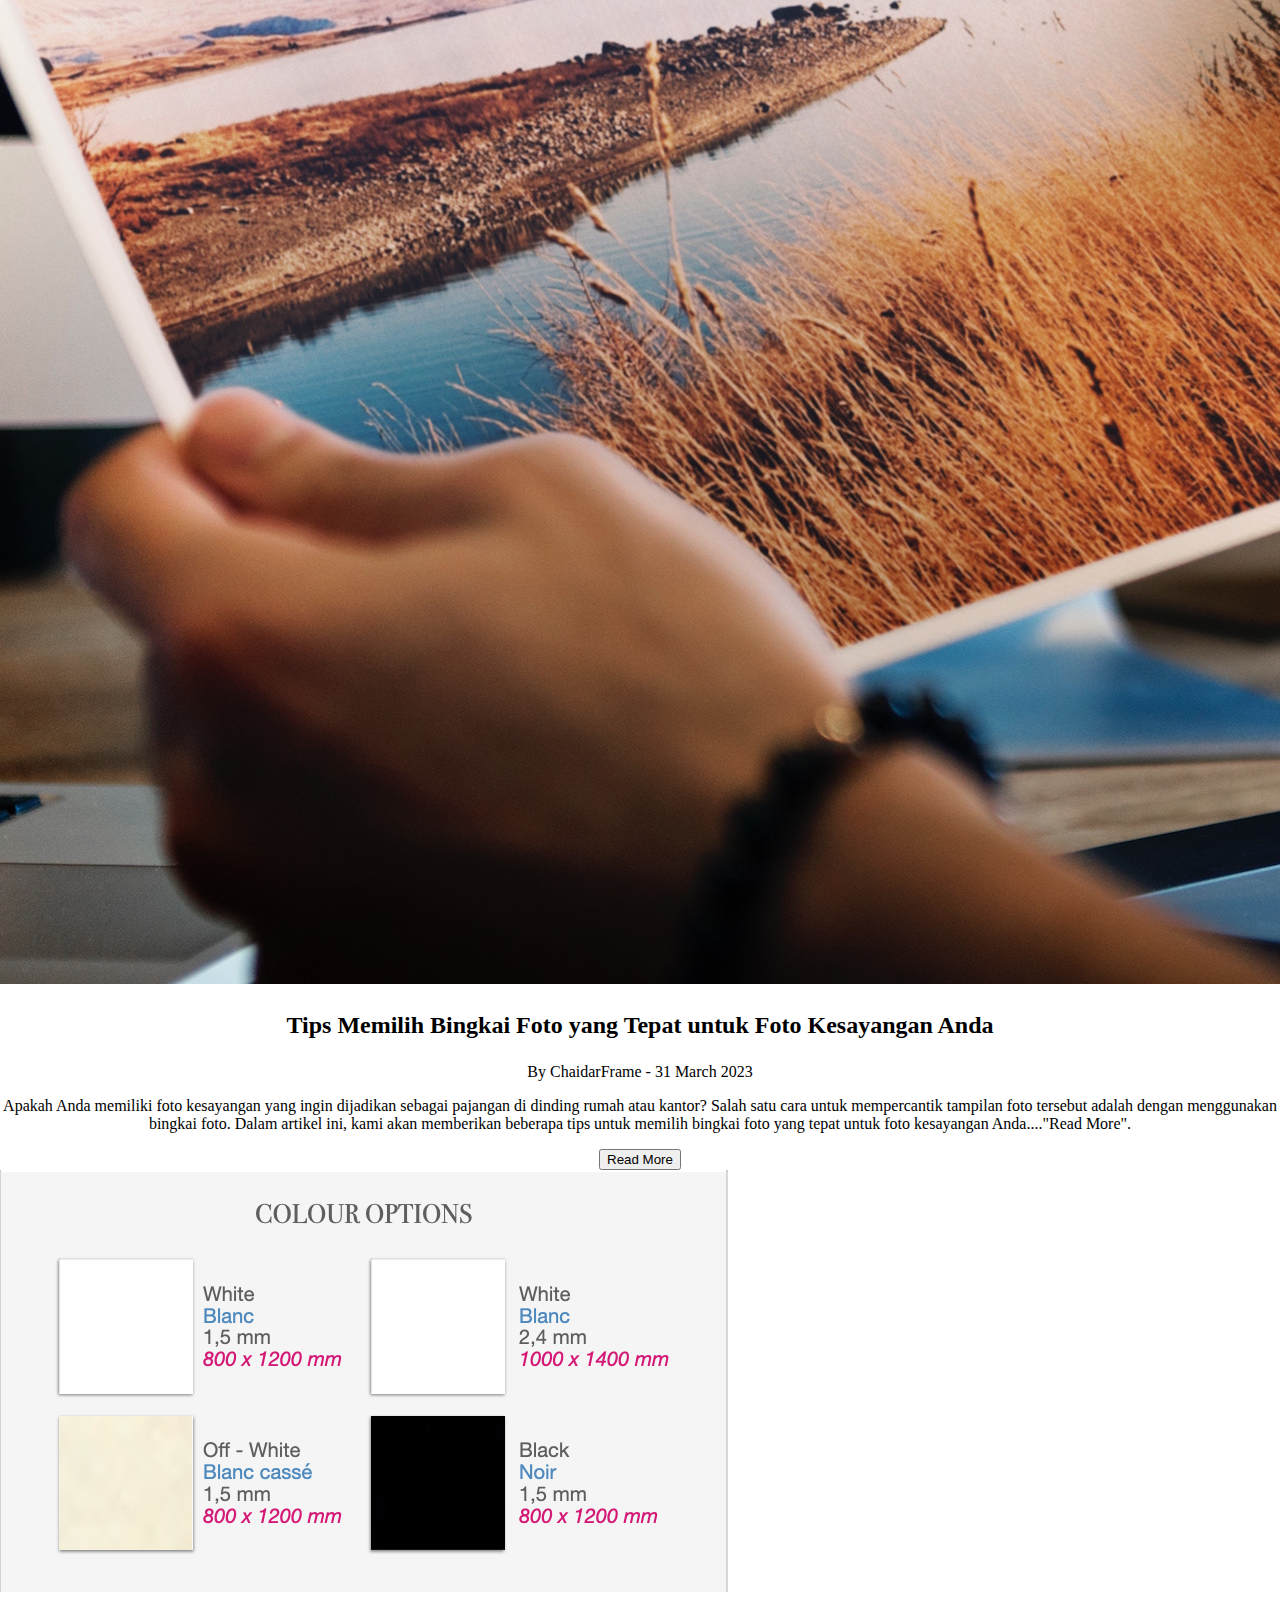
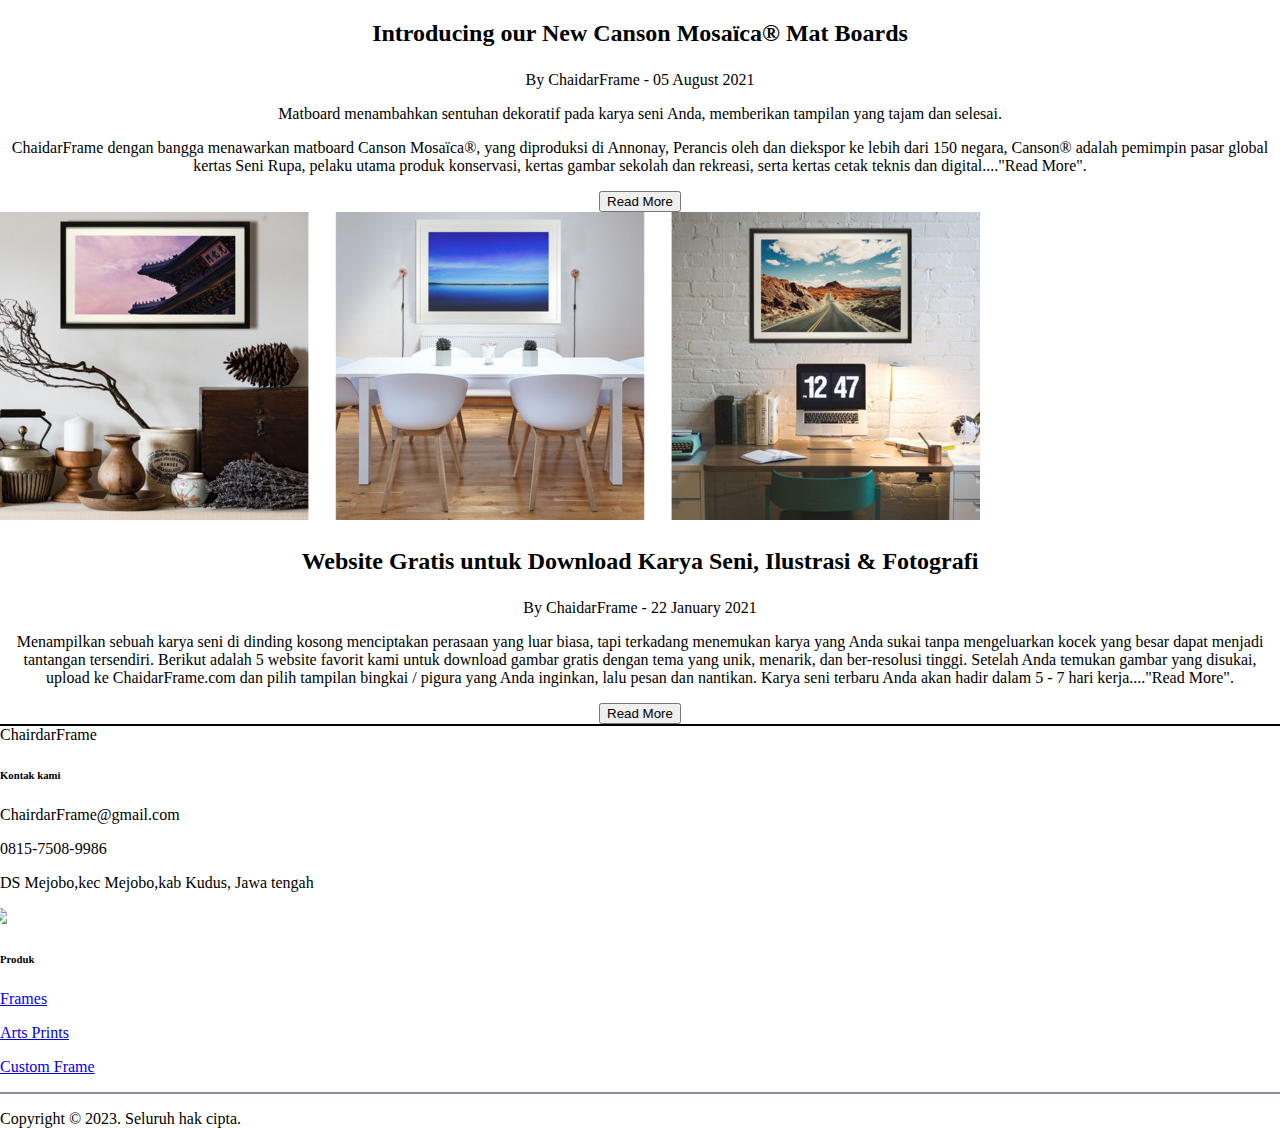
==== commit 0e682af6: "blog" ====
--- a/BLOG.html
+++ b/BLOG.html
@@ -68,10 +68,6 @@
     </div>
     <nav class="navbar bg-body-tertiary">
       <form class="container-fluid" id="searchForm">
-          <div class="input-group">
-              <input type="search" class="form-control" id="searchInput" placeholder="Search" aria-label="Search" aria-describedby="basic-addon1">
-              <button class="search-button" onclick="searchblog()">Cari</button>
-          </div>
       </form>
   </nav>
 
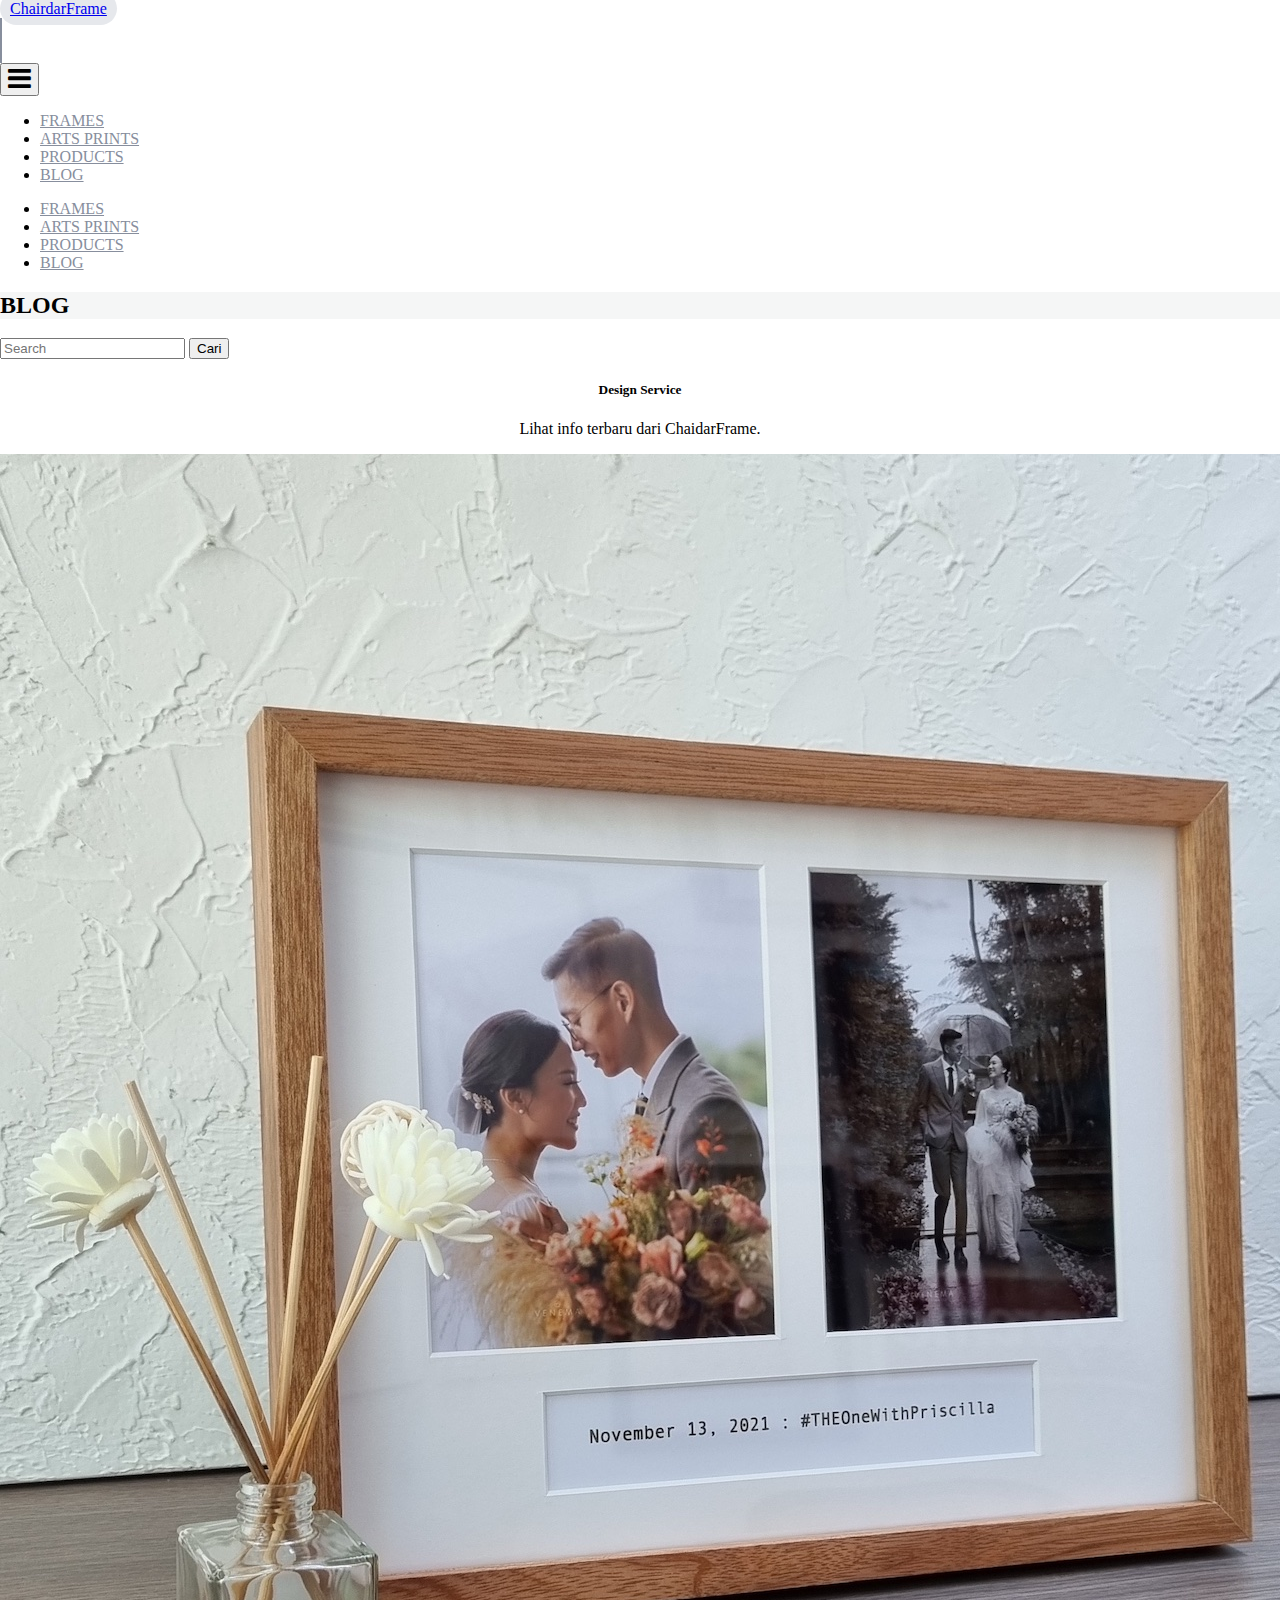
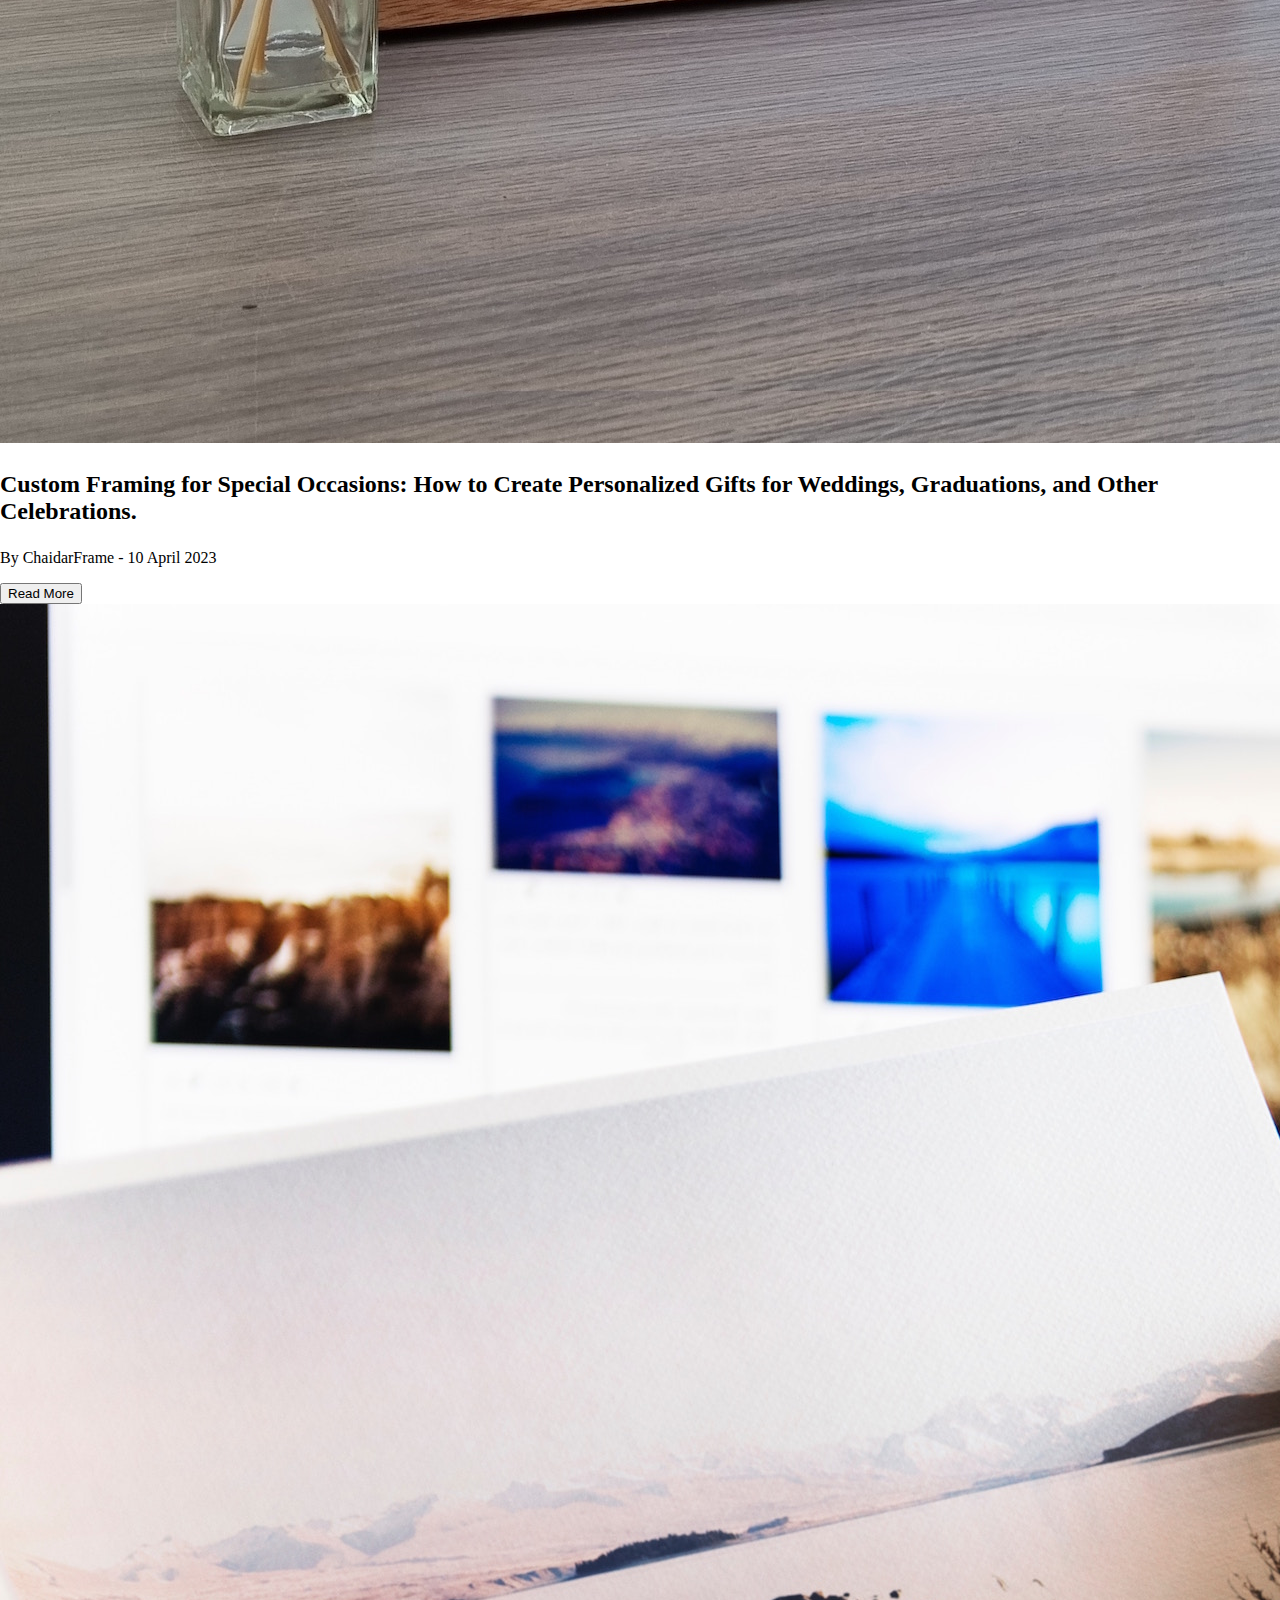
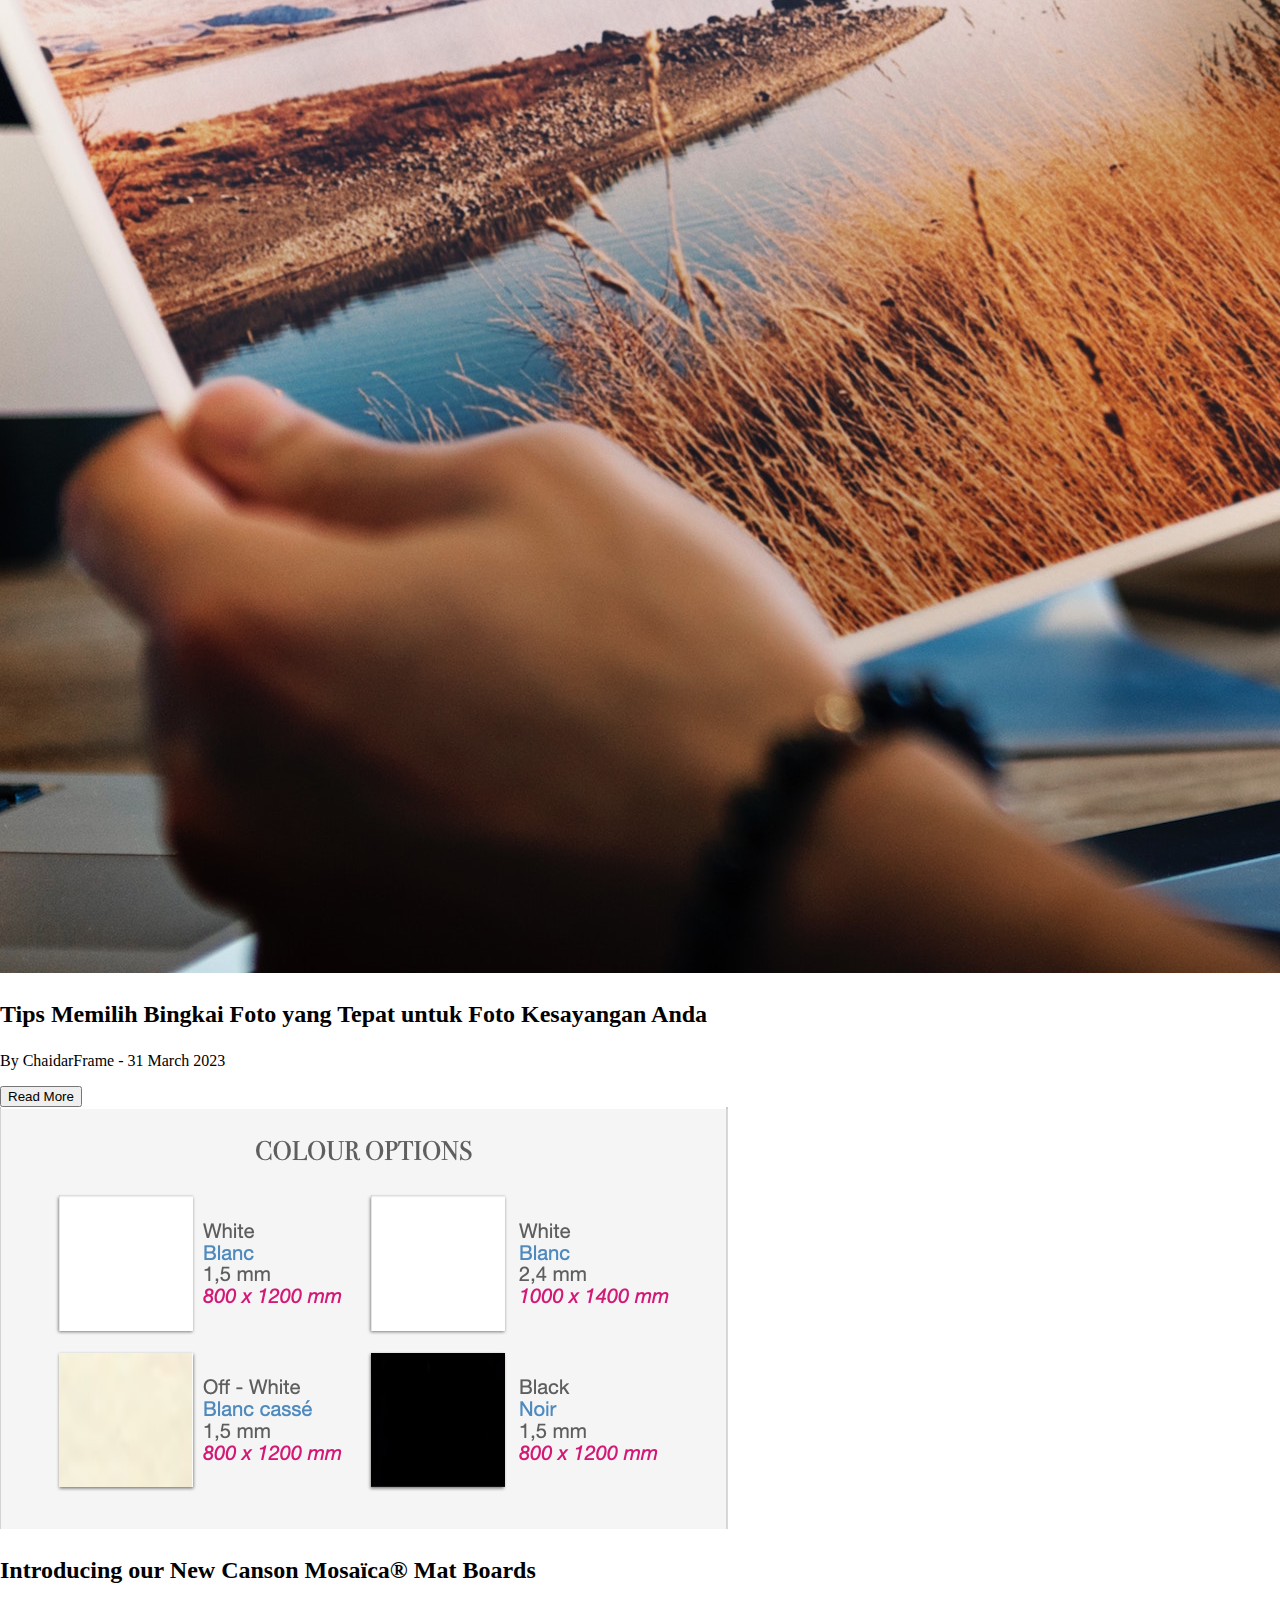
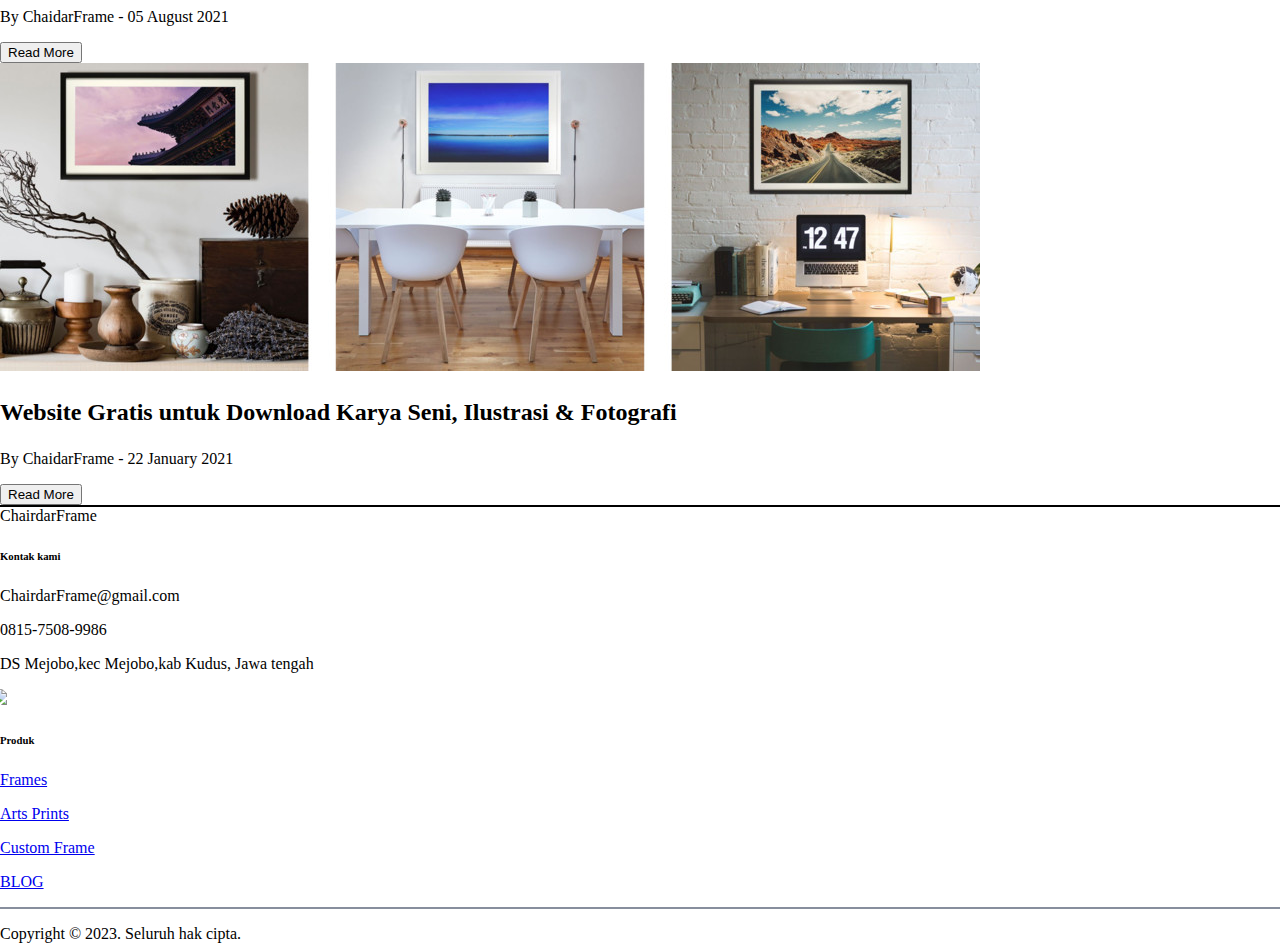
==== commit 1e742e63: "blog 1.1" ====
--- a/BLOG.html
+++ b/BLOG.html
@@ -61,141 +61,173 @@
 
     </header>
   </div>
-    <!-- end Header -->
-
-    <div class="container-fluid" style="background-color: #f5f6f6;">
-      <h2>BLOG</h2>
-    </div>
-    <nav class="navbar bg-body-tertiary">
-      <form class="container-fluid" id="searchForm">
-      </form>
+  <!-- end Header -->
+
+  <div class="container-fluid" style="background-color: #f5f6f6;">
+    <h2>BLOG</h2>
+  </div>
+  <nav class="navbar bg-body-tertiary">
+    <form class="container-fluid" id="searchForm">
+      <div class="input-group">
+        <input type="search" class="form-control" id="searchInput" placeholder="Search" aria-label="Search"
+          aria-describedby="basic-addon1">
+        <button class="search-button" onclick="searchblog()">Cari</button>
+      </div>
+    </form>
   </nav>
 
-      <center>
-        <div class="designService">
-          <h5>Design Service</h5>
-          <p>Lihat info terbaru dari ChaidarFrame.</p>
-        </div>
-      </center>
-
-      <div class="row">
-        <!-- Section 1 -->
-        <div class="col-lg-4 col-md-6 col-sm-12">
-          <div class="card mb-5 shadow-sm d-flex flex-row">
-            <img src="assets/img/bingkaifoto.jpg" alt="img 1" class="img-fluid" />
-          <center>
-            <div class="read-more-section">
-              <h2><p class="initial-text">Custom Framing for Special Occasions: How to 
-                Create Personalized Gifts for Weddings,
-                Graduations, and Other Celebrations. </p></h2>
-                <p>By ChaidarFrame - 10 April 2023</p>
-              <p class="additional-text">Apakah Anda mencari hadiah unik dan personal untuk acara spesial? Pembingkaian khusus mungkin
+  <center>
+    <div class="designService pt-5">
+      <h5>Design Service</h5>
+      <p>Lihat info terbaru dari ChaidarFrame.</p>
+    </div>
+  </center>
+
+  <div class="container-fluid">
+    <div class="row">
+      <!-- Section 1 -->
+      <div class="col-12 d-flex align-items-center justify-content-center pt-5">
+        <div class="card row shadow-sm d-flex flex-row">
+          <div class="col-sm-6 col-12 d-flex align-items-center flex-wrap justify-content-center">
+            <img src="assets/img/bingkaifoto.jpg" alt="img 1" class="img-fluid px-md-0 px-5" />
+          </div>
+
+          <div class="col-sm-6 col-12 read-more-section text-start">
+            <div class="container-fluid p-5">
+              <h2>
+                <p class="fs-5">Custom Framing for Special Occasions: How to
+                  Create Personalized Gifts for Weddings,
+                  Graduations, and Other Celebrations. </p>
+              </h2>
+              <p>By ChaidarFrame - 10 April 2023</p>
+              <p class="additional-text" style="display: none;">Apakah Anda mencari hadiah unik dan personal untuk acara spesial? Pembingkaian
+                khusus mungkin
                 merupakan solusi sempurna. Dengan pembingkaian khusus, Anda dapat mengubah kenangan dan
                 kenang-kenangan berharga menjadi hadiah indah dan bijaksana yang akan disimpan selama
                 bertahun-tahun yang akan datang.... "Read More".</p>
-                <button class="btn btn-primary read-more-btn">Read More</button>
-            </div>
-            </div>
-          </center>
-          </div>
-        </div>
-
-        <!-- Section 2 -->
-        <div class="col-lg-4 col-md-6 col-sm-12">
-          <div class="card mb-5 shadow-sm d-flex flex-row">
-            <img src="assets/img/blogpics9.jpg" alt="img 2" class="img-fluid" />
-          <center>
-            <div class="read-more-section">
-              <h2><p class="initial-text">Tips Memilih Bingkai Foto yang Tepat untuk Foto Kesayangan Anda</p></h2>
-                <P>By ChaidarFrame - 31 March 2023</P>
-              <p class="additional-text">Apakah Anda memiliki foto kesayangan yang ingin dijadikan sebagai pajangan
-                  di dinding rumah atau kantor? Salah satu cara untuk mempercantik tampilan foto
-                  tersebut adalah dengan menggunakan bingkai foto. Dalam artikel ini, kami akan memberikan
-                  beberapa tips untuk memilih bingkai foto yang tepat untuk foto kesayangan Anda...."Read More".
-                </p>
-                <button class="btn btn-primary read-more-btn">Read More</button>
-            </div>
-          </center>
-          </div>
-        </div>
-
-        <!-- Section 3 -->
-        <div class="col-lg-4 col-md-6 col-sm-12">
-          <div class="card mb-5 shadow-sm d-flex flex-row">
-            <img src="assets/img/blogpics20.png"alt="img 3" class="img-fluid" />
-          <center>
-            <div class="read-more-section">
-            <h2><p class="initial-text">Introducing our New Canson Mosaïca® Mat Boards</p></h2>
-                <P>By ChaidarFrame - 05 August 2021</P>
-                <p>Matboard menambahkan sentuhan dekoratif pada karya seni Anda,
-                  memberikan tampilan yang tajam dan selesai.</p>
-              <p class="additional-text">ChaidarFrame dengan bangga menawarkan matboard Canson Mosaïca®, yang diproduksi di Annonay,
+              <button class="btn btn-primary read-more-btn">Read More</button>
+            </div>
+          </div>
+        </div>
+      </div>
+
+      <!-- Section 2 -->
+      <div class="col-12 d-flex align-items-center justify-content-center pt-5">
+        <div class="card row shadow-sm d-flex flex-row">
+          <div class="col-sm-6 col-12 d-flex align-items-center flex-wrap justify-content-center">
+            <img src="assets/img/blogpics9.jpg" alt="img 1" class="img-fluid px-md-0 px-5" />
+          </div>
+
+          <div class="col-sm-6 col-12 read-more-section text-start">
+            <div class="container-fluid p-5">
+              <h2>
+                <p class="fs-5">Tips Memilih Bingkai Foto yang Tepat untuk Foto Kesayangan Anda</p>
+              </h2>
+              <p>By ChaidarFrame - 31 March 2023</p>
+              <p class="additional-text" style="display: none;">Apakah Anda memiliki foto kesayangan yang ingin dijadikan sebagai pajangan
+            di dinding rumah atau kantor? Salah satu cara untuk mempercantik tampilan foto
+            tersebut adalah dengan menggunakan bingkai foto. Dalam artikel ini, kami akan memberikan
+            beberapa tips untuk memilih bingkai foto yang tepat untuk foto kesayangan Anda...."Read More".
+          </p>
+              <button class="btn btn-primary read-more-btn">Read More</button>
+            </div>
+          </div>
+        </div>
+      </div>
+
+      <!-- Section 3 -->
+      <div class="col-12 d-flex align-items-center justify-content-center pt-5">
+        <div class="card row shadow-sm d-flex flex-row">
+          <div class="col-sm-6 col-12 d-flex align-items-center flex-wrap justify-content-center">
+            <img src="assets/img/blogpics20.png" alt="img 1" class="img-fluid px-md-0 px-5" />
+          </div>
+
+          <div class="col-sm-6 col-12 read-more-section text-start">
+            <div class="container-fluid p-5">
+              <h2>
+                <p class="fs-5">Introducing our New Canson Mosaïca® Mat Boards</p>
+              </h2>
+              <p>By ChaidarFrame - 05 August 2021</p>
+              <p Matboard menambahkan sentuhan dekoratif pada karya seni Anda, memberikan tampilan yang tajam dan selesai.>
+              </p>
+              <p class="additional-text" style="display: none;">ChaidarFrame dengan bangga menawarkan matboard Canson Mosaïca®, yang diproduksi di
+                Annonay,
                 Perancis oleh dan diekspor ke lebih dari 150 negara, Canson® adalah pemimpin pasar global
                 kertas Seni Rupa, pelaku utama produk konservasi, kertas gambar sekolah dan rekreasi,
-                serta kertas cetak teknis dan digital...."Read More".
-                </p>
-                <button class="btn btn-primary read-more-btn">Read More</button>
-            </div>
-          </center>
-          </div>
-        </div>
-
-        <!-- Section 4 -->
-        <div class="col-lg-4 col-md-6 col-sm-12">
-          <div class="card mb-5 shadow-sm d-flex flex-row">
-            <img src="assets/img/blogpics12.jpg" alt="img 4" class="img-fluid" />
-          <center>
-            <div class="read-more-section">
-            <h2><p class="initial-text">Website Gratis untuk Download Karya Seni, Ilustrasi & Fotografi</p></h2>
-                <P>By ChaidarFrame - 22 January 2021</P>
-              <p class="additional-text">Menampilkan sebuah karya seni di dinding kosong menciptakan perasaan yang luar biasa, tapi
+                serta kertas cetak teknis dan digital...."Read More".</p>
+              <button class="btn btn-primary read-more-btn">Read More</button>
+            </div>
+          </div>
+        </div>
+      </div>
+
+      <!-- Section 4 -->
+      <div class="col-12 d-flex align-items-center justify-content-center pt-5">
+        <div class="card row shadow-sm d-flex flex-row">
+          <div class="col-12 d-flex align-items-center flex-wrap justify-content-center">
+            <img src="assets/img/blogpics12.jpg" alt="img 1" class="img-fluid px-md-0 px-5" />
+          </div>
+
+          <div class="col-12 read-more-section text-start">
+            <div class="container-fluid p-5">
+              <h2>
+                <p class="fs-5">Website Gratis untuk Download Karya Seni, Ilustrasi & Fotografi</p>
+              </h2>
+              <p>By ChaidarFrame - 22 January 2021</p>
+              <p class="additional-text" style="display: none;">Menampilkan sebuah karya seni di dinding kosong menciptakan perasaan yang luar
+                biasa, tapi
                 terkadang menemukan karya yang Anda sukai tanpa mengeluarkan kocek yang
                 besar dapat menjadi tantangan tersendiri.
                 Berikut adalah 5 website favorit kami untuk download gambar gratis dengan
                 tema yang unik, menarik, dan ber-resolusi tinggi. Setelah Anda temukan gambar yang disukai,
                 upload ke ChaidarFrame.com dan pilih tampilan bingkai / pigura yang Anda inginkan, lalu pesan
-                dan nantikan. Karya seni terbaru Anda akan hadir dalam 5 - 7 hari kerja...."Read More".
-                </p>
-                <button class="btn btn-primary read-more-btn">Read More</button>
-            </div>
-          </center>
-          </div>
-        </div>
-
-    <!-- footer -->
-    <div style="height: 2px;background-color: #000000;"></div>
-    <div class="bg-light">
-      <div class="container-fluid py-5" style="width: 70%;">
-        <span class="fs-3 fw-bold text-start">ChairdarFrame</span>
-        <div class="row mt-4">
-          <div class="col-md-6 order-md-1 order-2">
-            <h6 class="text-uppercase fw-bold mb-4">Kontak kami</h6>
-            <p>ChairdarFrame@gmail.com</p>
-            <p>0815-7508-9986</p>
-            <p>DS Mejobo,kec Mejobo,kab Kudus, Jawa tengah</p>
-
-            <a href="https://instagram.com/chaidarframe_mejobokudus?igshid=MzRlODBiNWFlZA=="><img
-                src="https://img.freepik.com/premium-vector/black-square-social-media-logo_197792-3367.jpg?size=626&ext=jpg&ga=GA1.1.90356030.1694061817&semt=ais"
-                width="40px" style="margin-left: -1%;"></a>
-
-          </div>
-          <div class="col-md-6 order-md-2 order-1">
-            <h6 class="text-uppercase fw-bold mb-4">Produk</h6>
-            <p><a href="frames.html" class="text-dark text-decoration-none">Frames</a></p>
-            <p><a href="artprints.html" class="text-dark text-decoration-none">Arts Prints</a></p>
-            <p><a href="Homepage.html#pesanCustom" class="text-dark text-decoration-none">Custom Frame</a></p>
-
-          </div>
-        </div>
-      </div>
-    </div>
-    <div style="height: 2px;background-color: #878E9D;"></div>
-    <footer class="container-fluid">
-      <div class="bg-light text-secondary p-3 text-center">
-        <p class="mb-0">Copyright © 2023. Seluruh hak cipta.</p>
-      </div>
-    </footer>
-    <!-- end footer -->
+                dan nantikan. Karya seni terbaru Anda akan hadir dalam 5 - 7 hari kerja...."Read More".</p>
+              <button class="btn btn-primary read-more-btn">Read More</button>
+            </div>
+          </div>
+        </div>
+      </div>
+
+    </div>
+  </div>
+
+
+  <!-- footer -->
+  <div style="height: 2px;background-color: #000000;"></div>
+  <div class="bg-light">
+    <div class="container-fluid py-5" style="width: 70%;">
+      <span class="fs-3 fw-bold text-start">ChairdarFrame</span>
+      <div class="row mt-4">
+        <div class="col-md-6 order-md-1 order-2">
+          <h6 class="text-uppercase fw-bold mb-4">Kontak kami</h6>
+          <p>ChairdarFrame@gmail.com</p>
+          <p>0815-7508-9986</p>
+          <p>DS Mejobo,kec Mejobo,kab Kudus, Jawa tengah</p>
+
+          <a href="https://instagram.com/chaidarframe_mejobokudus?igshid=MzRlODBiNWFlZA=="><img
+              src="https://img.freepik.com/premium-vector/black-square-social-media-logo_197792-3367.jpg?size=626&ext=jpg&ga=GA1.1.90356030.1694061817&semt=ais"
+              width="40px" style="margin-left: -1%;"></a>
+
+        </div>
+        <div class="col-md-6 order-md-2 order-1">
+          <h6 class="text-uppercase fw-bold mb-4">Produk</h6>
+          <p><a href="frames.html" class="text-dark text-decoration-none">Frames</a></p>
+          <p><a href="artprints.html" class="text-dark text-decoration-none">Arts Prints</a></p>
+          <p><a href="Homepage.html#pesanCustom" class="text-dark text-decoration-none">Custom Frame</a></p>
+          <p><a href="Blog.html" class="text-dark text-decoration-none">BLOG</a></p>
+
+
+        </div>
+      </div>
+    </div>
+  </div>
+  <div style="height: 2px;background-color: #878E9D;"></div>
+  <footer class="container-fluid">
+    <div class="bg-light text-secondary p-3 text-center">
+      <p class="mb-0">Copyright © 2023. Seluruh hak cipta.</p>
+    </div>
+  </footer>
+  <!-- end footer -->
   </div>
   <!-- end Content -->
 
@@ -209,35 +241,35 @@
   <script src="https://code.jquery.com/jquery-3.6.0.min.js"></script>
   <script src="assets/js/loadpage.js"></script>
   <script>
-   document.querySelectorAll('.read-more-btn').forEach(function(button) {
-    button.addEventListener('click', function () {
+    document.querySelectorAll('.read-more-btn').forEach(function (button) {
+      button.addEventListener('click', function () {
         var additionalText = this.parentNode.querySelector('.additional-text');
 
         if (additionalText.style.display === 'none' || additionalText.style.display === '') {
-            additionalText.style.display = 'block';
-            this.innerText = 'Read Less';
+          additionalText.style.display = 'block';
+          this.innerText = 'Read Less';
         } else {
-            additionalText.style.display = 'none';
-            this.innerText = 'Read More';
+          additionalText.style.display = 'none';
+          this.innerText = 'Read More';
         }
+      });
     });
-});
-   
-document.getElementById('searchForm').addEventListener('submit', function (event) {
-    event.preventDefault(); // Prevent the default form submission
-
-    // Get the search query from the input field
-    const searchQuery = document.getElementById('searchInput').value;
-
-    // Perform a mock search (replace this with your actual search logic)
-    performSearch(searchQuery);
-});
-
-function performSearch(query) {
-    // For simplicity, let's just display the search query as the result
-    const searchResultsContainer = document.getElementById('searchResults');
-    searchResultsContainer.innerHTML = `<p>Search results for: <strong>${query}</strong></p>`;
-}
+
+    document.getElementById('searchForm').addEventListener('submit', function (event) {
+      event.preventDefault(); // Prevent the default form submission
+
+      // Get the search query from the input field
+      const searchQuery = document.getElementById('searchInput').value;
+
+      // Perform a mock search (replace this with your actual search logic)
+      performSearch(searchQuery);
+    });
+
+    function performSearch(query) {
+      // For simplicity, let's just display the search query as the result
+      const searchResultsContainer = document.getElementById('searchResults');
+      searchResultsContainer.innerHTML = `<p>Search results for: <strong>${query}</strong></p>`;
+    }
 
 
   </script>
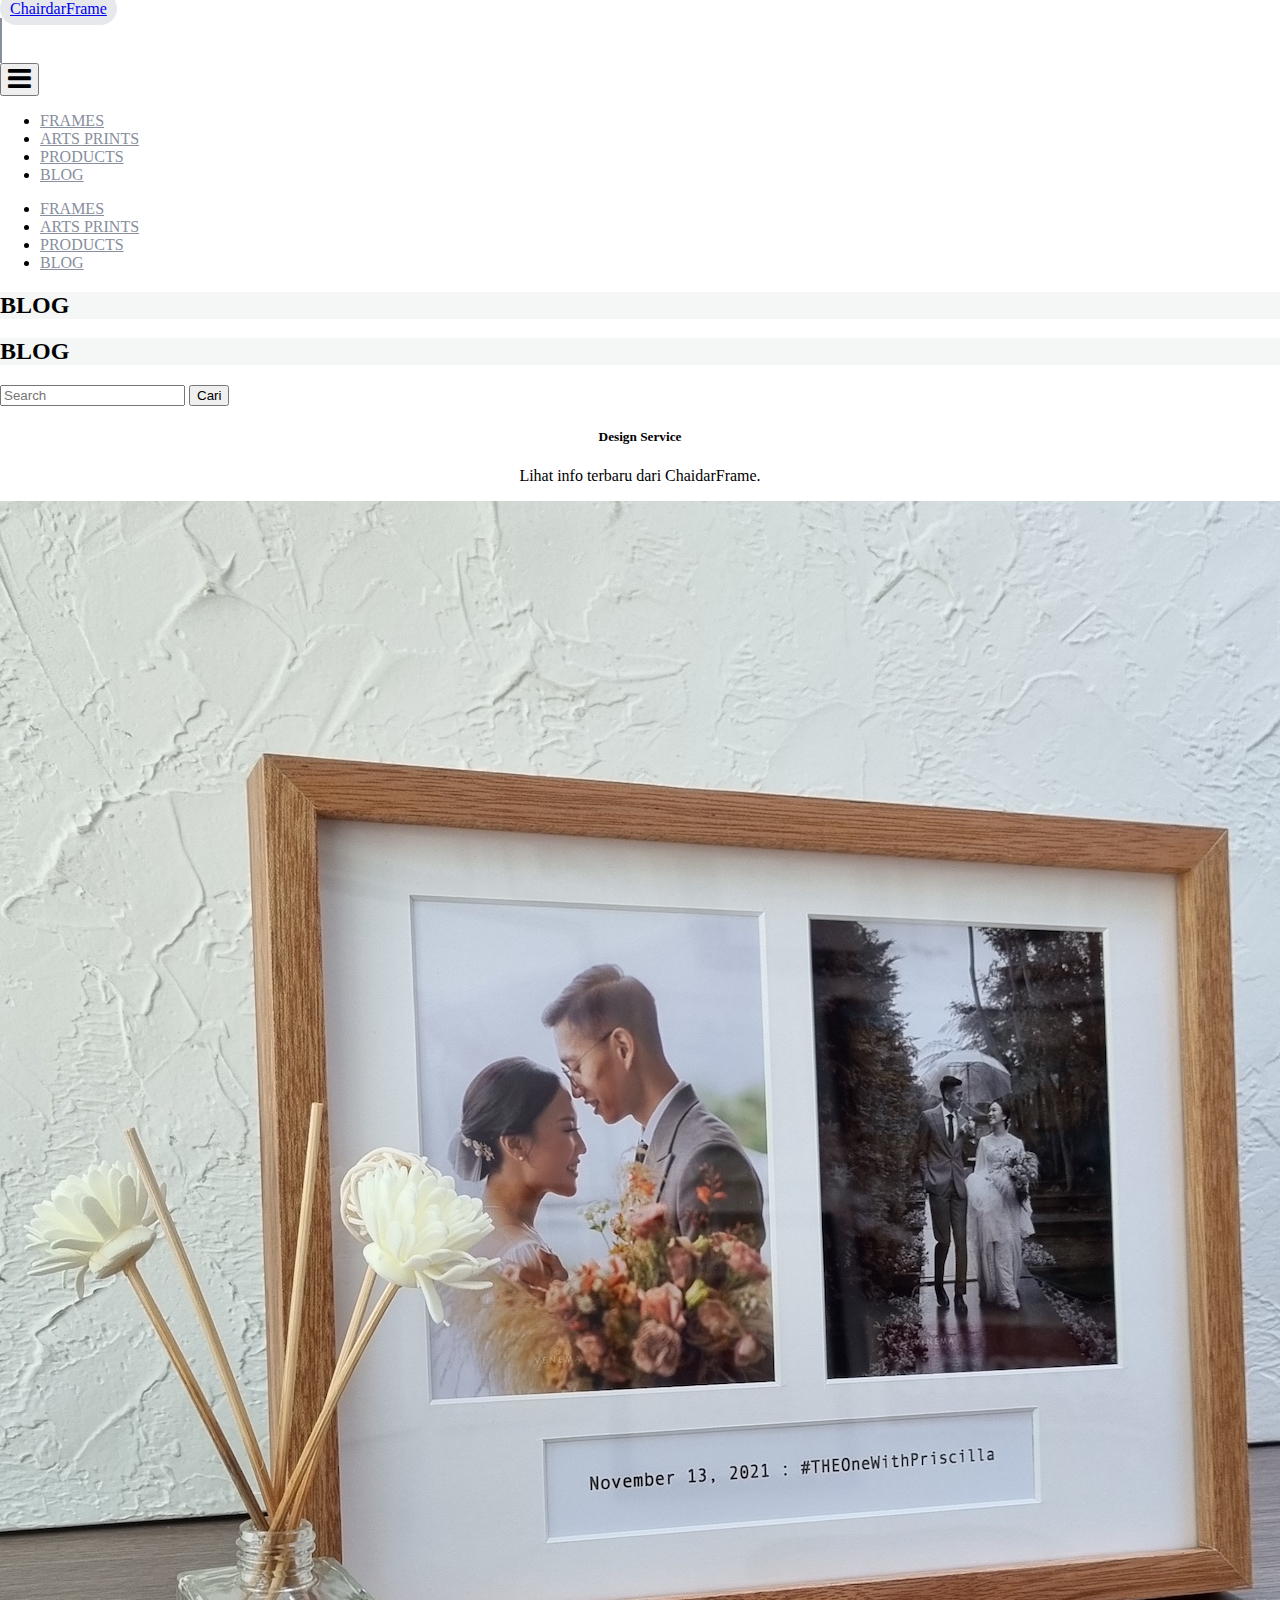
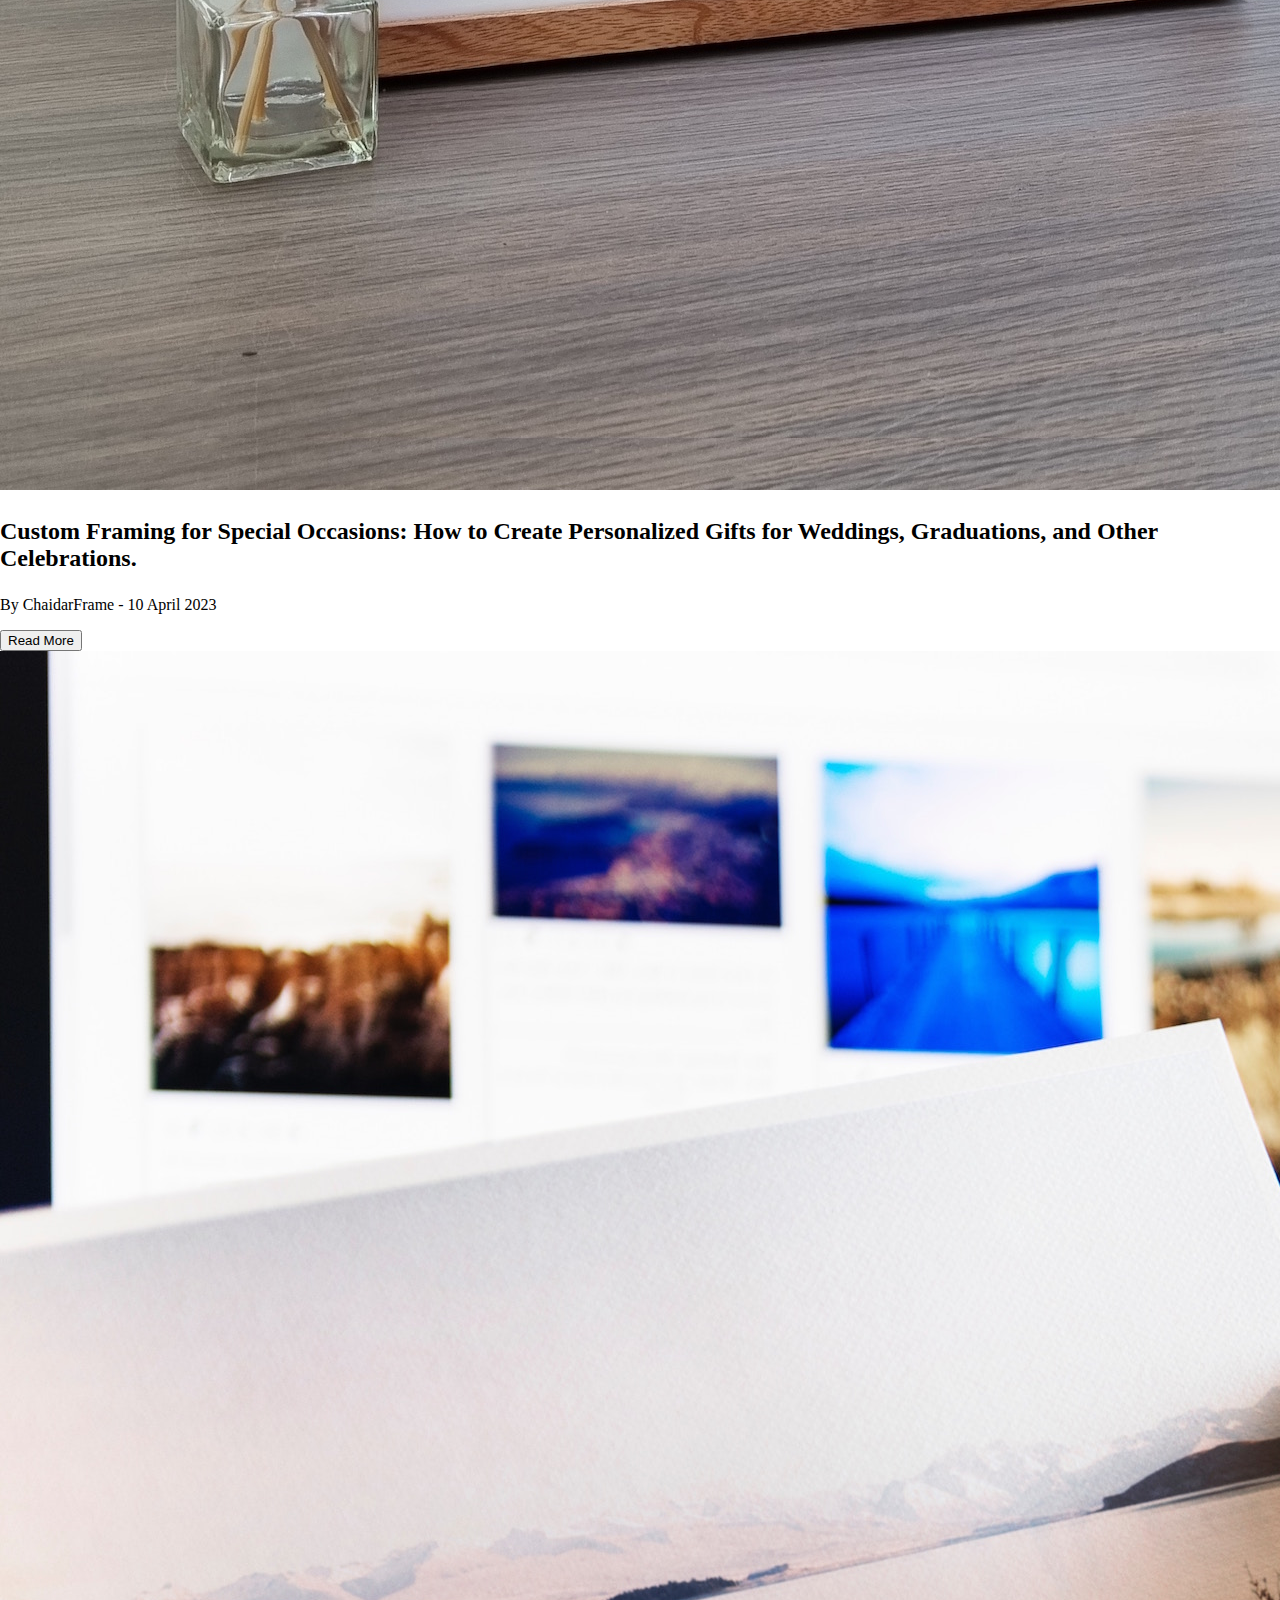
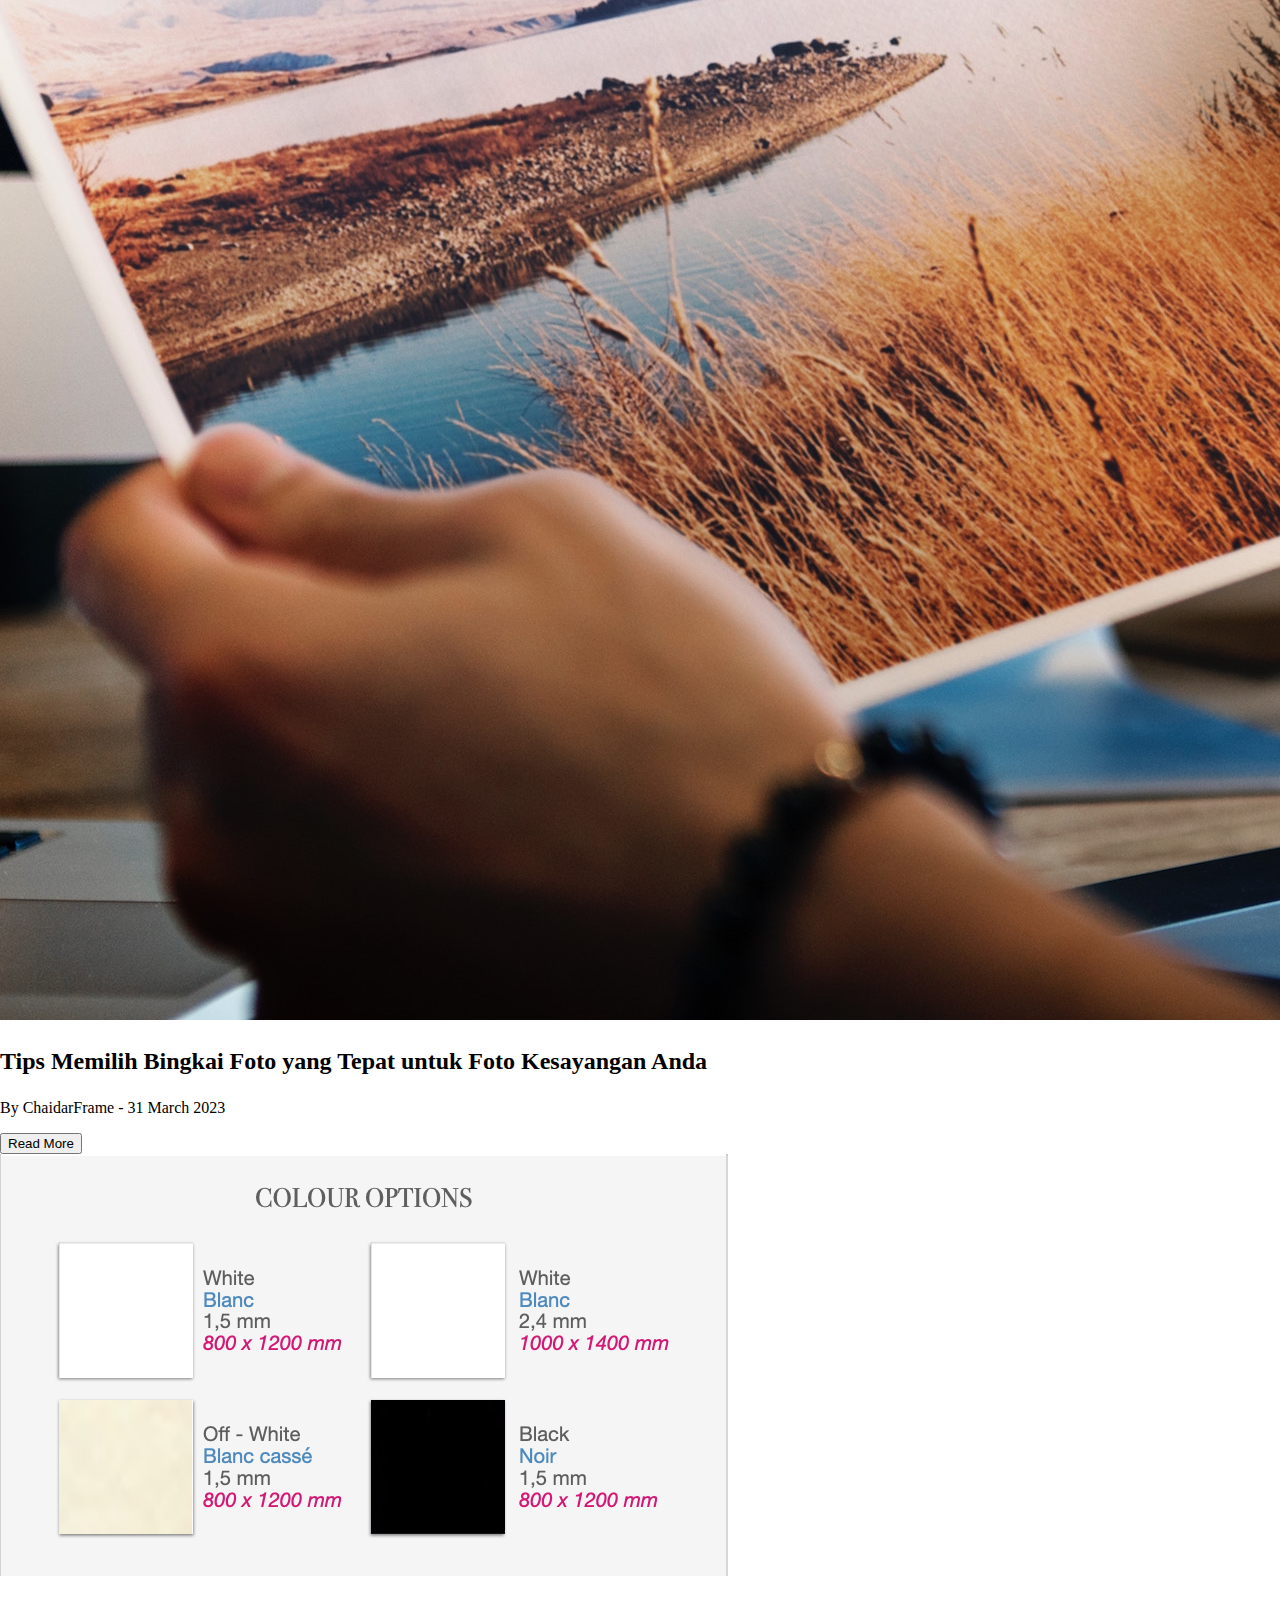
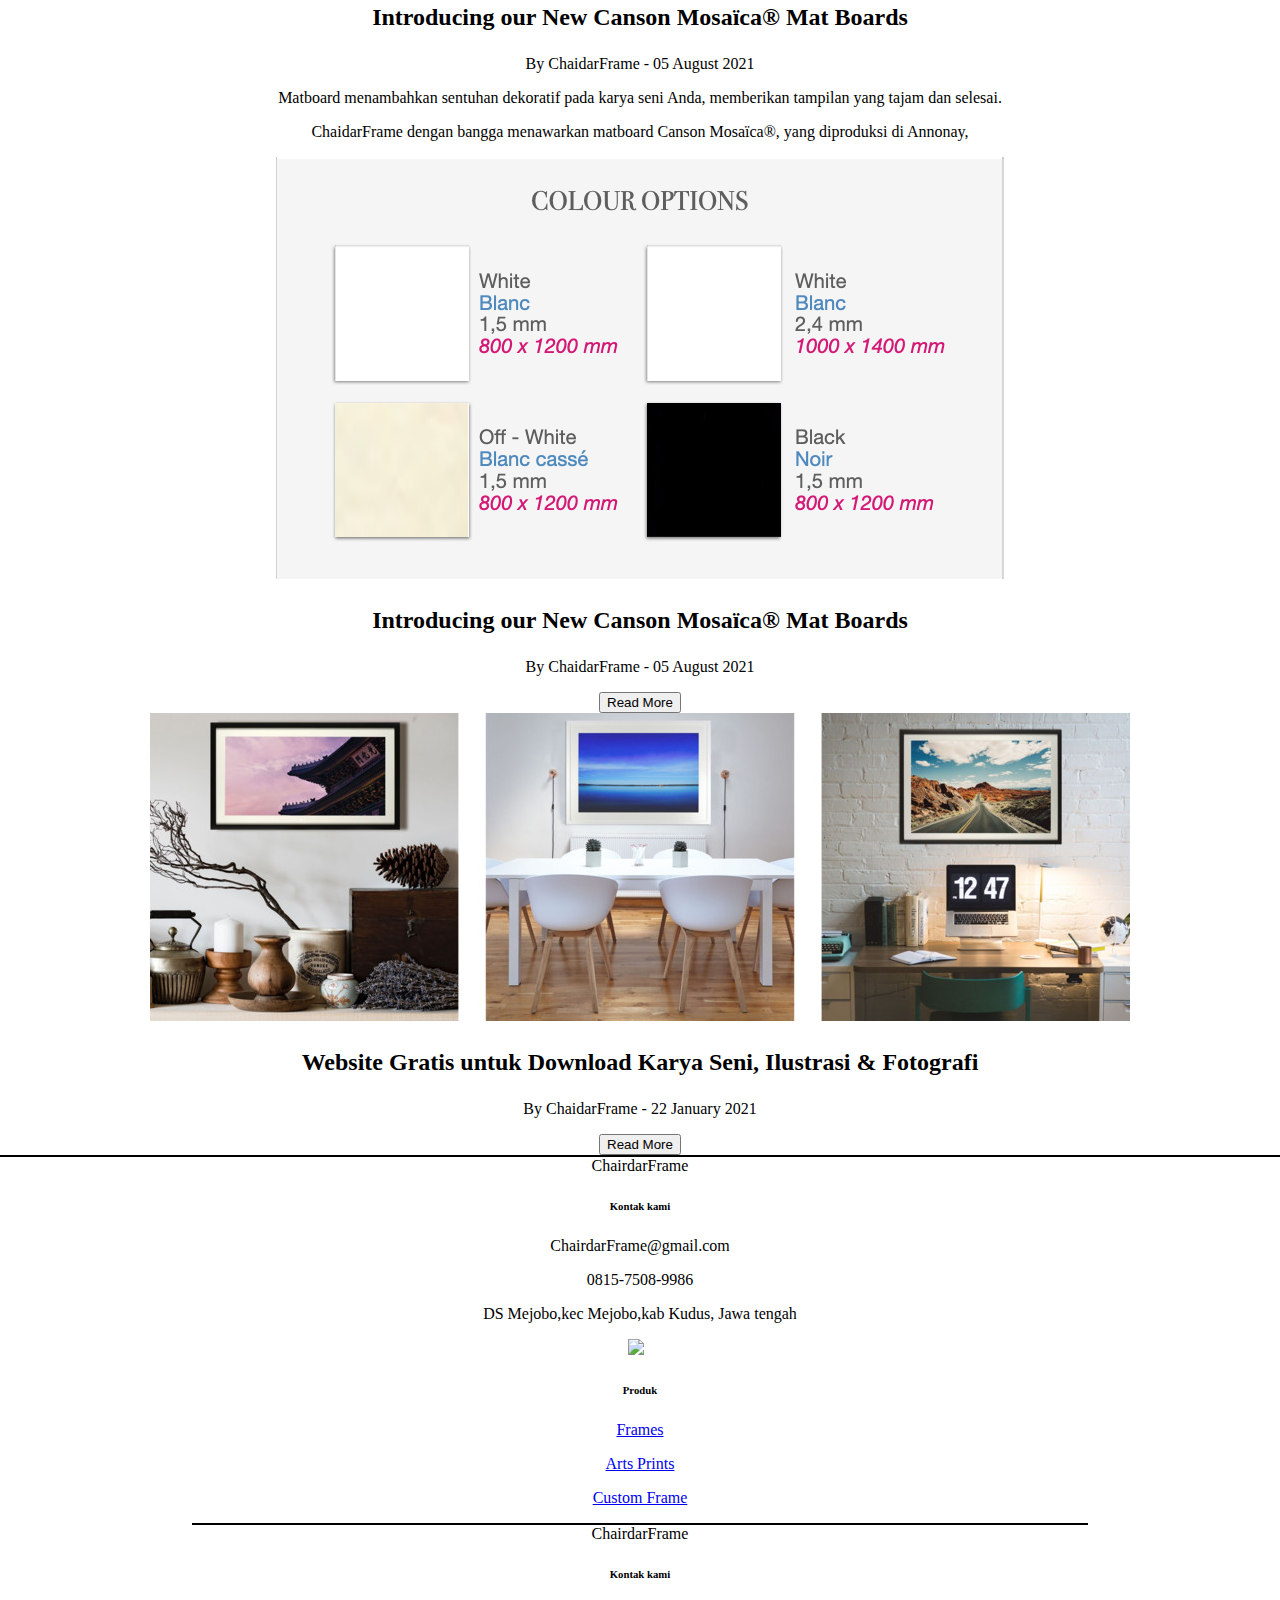
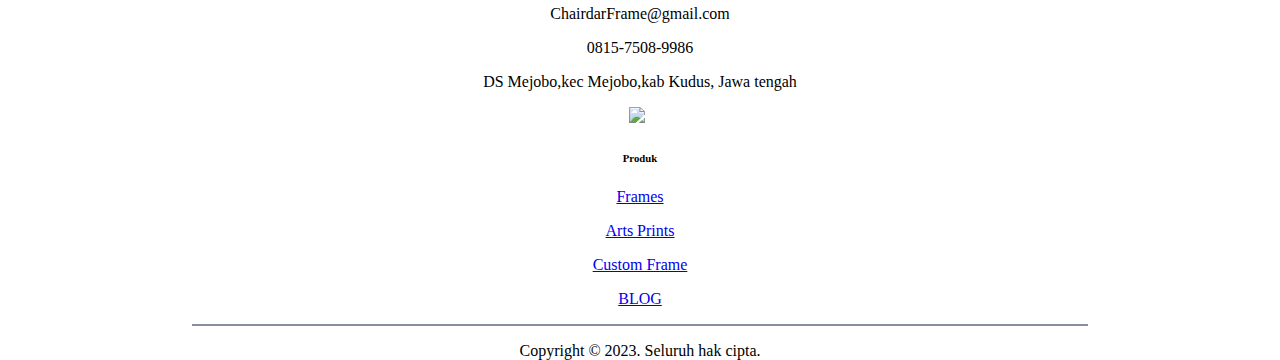
==== commit 938c9c5c: "blog" ====
--- a/BLOG.html
+++ b/BLOG.html
@@ -62,7 +62,12 @@
     </header>
   </div>
   <!-- end Header -->
-
+    <div class="container-fluid" style="background-color: #f5f6f6;">
+      <h2>BLOG</h2>
+    </div>
+    <nav class="navbar bg-body-tertiary">
+      <form class="container-fluid" id="searchForm">
+      </form>
   <div class="container-fluid" style="background-color: #f5f6f6;">
     <h2>BLOG</h2>
   </div>
@@ -135,6 +140,17 @@
         </div>
       </div>
 
+        <!-- Section 3 -->
+        <div class="col-lg-4 col-md-6 col-sm-12">
+          <div class="card mb-5 shadow-sm d-flex flex-row">
+            <img src="assets/img/blogpics20.png"alt="img 3" class="img-fluid" />
+          <center>
+            <div class="read-more-section">
+              <h2><p class="initial-text">Introducing our New Canson Mosaïca® Mat Boards</p></h2>
+                <P>By ChaidarFrame - 05 August 2021</P>
+                <p>Matboard menambahkan sentuhan dekoratif pada karya seni Anda,
+                  memberikan tampilan yang tajam dan selesai.</p>
+              <p class="additional-text">ChaidarFrame dengan bangga menawarkan matboard Canson Mosaïca®, yang diproduksi di Annonay,
       <!-- Section 3 -->
       <div class="col-12 d-flex align-items-center justify-content-center pt-5">
         <div class="card row shadow-sm d-flex flex-row">
@@ -188,6 +204,29 @@
         </div>
       </div>
 
+
+    <!-- footer -->
+    <div style="height: 2px;background-color: #000000;"></div>
+    <div class="bg-light">
+      <div class="container-fluid py-5" style="width: 70%;">
+        <span class="fs-3 fw-bold text-start">ChairdarFrame</span>
+        <div class="row mt-4">
+          <div class="col-md-6 order-md-1 order-2">
+            <h6 class="text-uppercase fw-bold mb-4">Kontak kami</h6>
+            <p>ChairdarFrame@gmail.com</p>
+            <p>0815-7508-9986</p>
+            <p>DS Mejobo,kec Mejobo,kab Kudus, Jawa tengah</p>
+
+            <a href="https://instagram.com/chaidarframe_mejobokudus?igshid=MzRlODBiNWFlZA=="><img
+                src="https://img.freepik.com/premium-vector/black-square-social-media-logo_197792-3367.jpg?size=626&ext=jpg&ga=GA1.1.90356030.1694061817&semt=ais"
+                width="40px" style="margin-left: -1%;"></a>
+
+          </div>
+          <div class="col-md-6 order-md-2 order-1">
+            <h6 class="text-uppercase fw-bold mb-4">Produk</h6>
+            <p><a href="frames.html" class="text-dark text-decoration-none">Frames</a></p>
+            <p><a href="artprints.html" class="text-dark text-decoration-none">Arts Prints</a></p>
+            <p><a href="Homepage.html#pesanCustom" class="text-dark text-decoration-none">Custom Frame</a></p>
     </div>
   </div>
 
@@ -215,7 +254,6 @@
           <p><a href="artprints.html" class="text-dark text-decoration-none">Arts Prints</a></p>
           <p><a href="Homepage.html#pesanCustom" class="text-dark text-decoration-none">Custom Frame</a></p>
           <p><a href="Blog.html" class="text-dark text-decoration-none">BLOG</a></p>
-
 
         </div>
       </div>
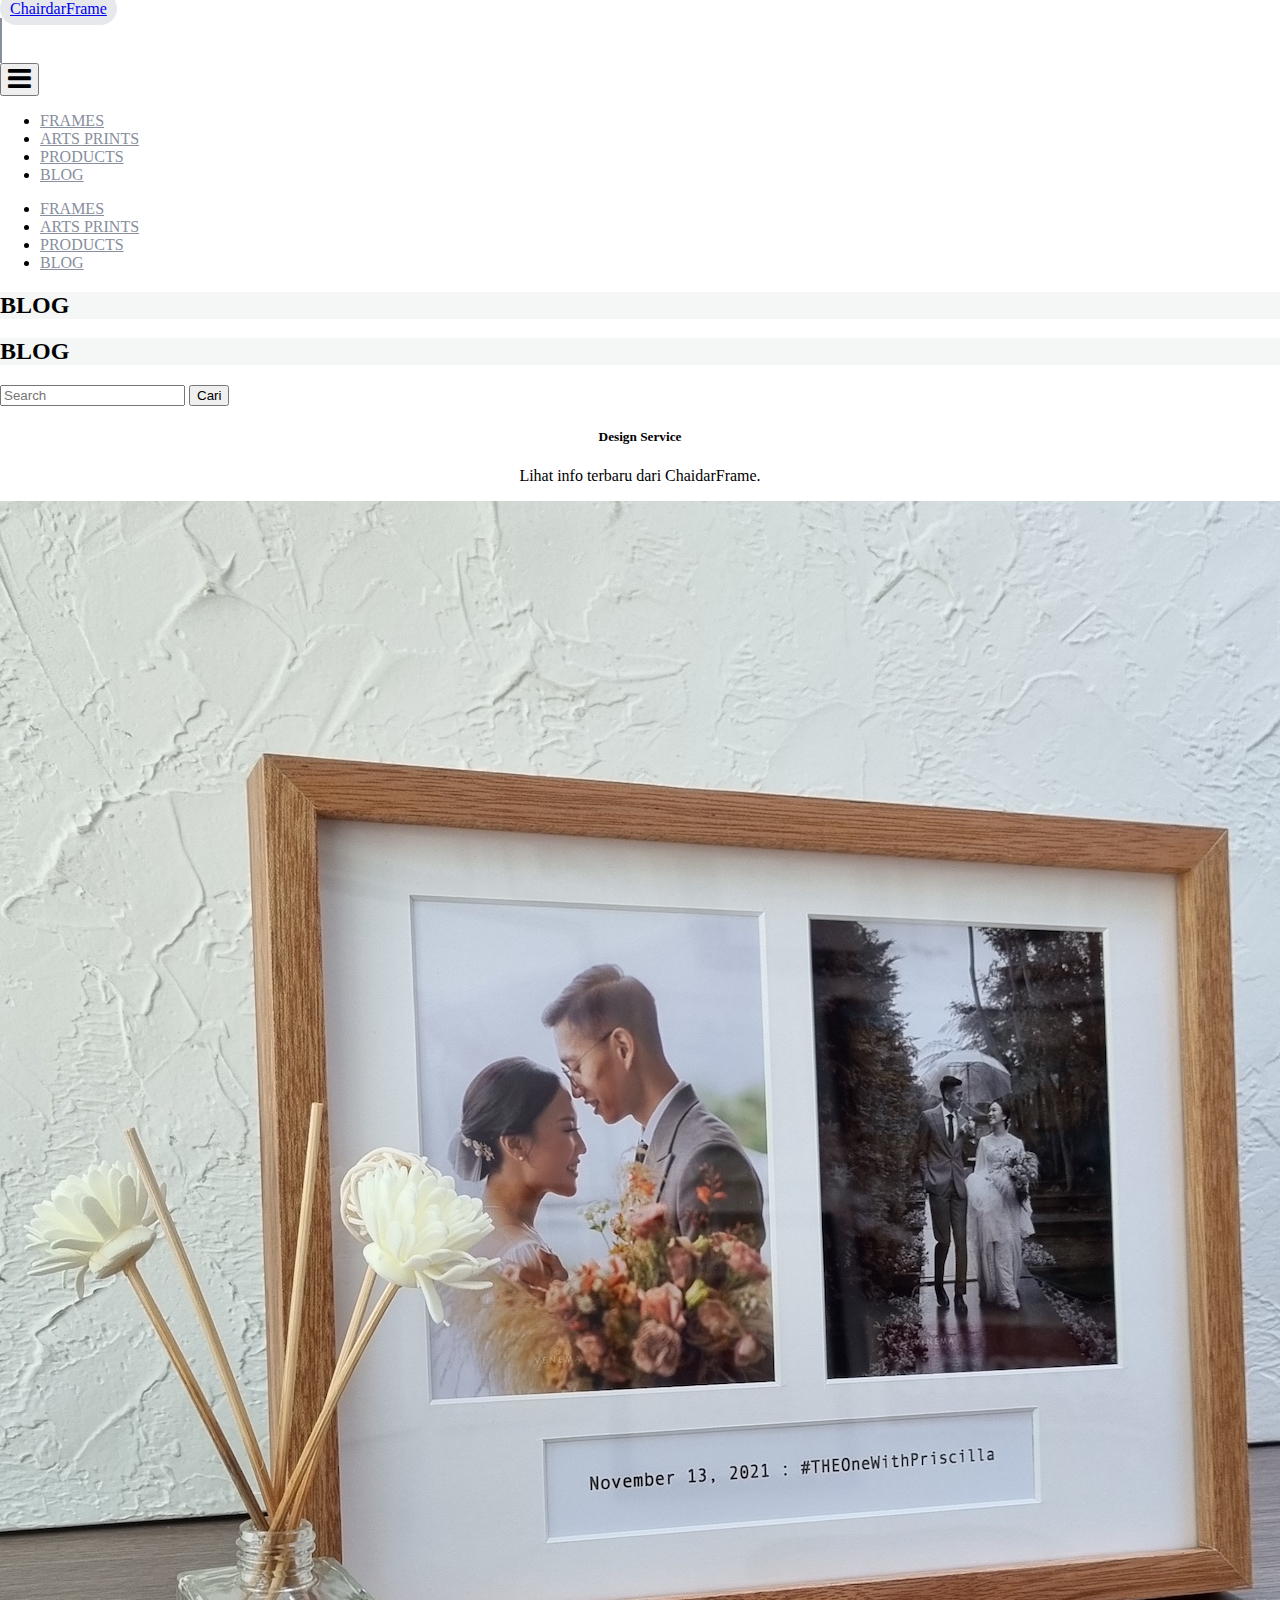
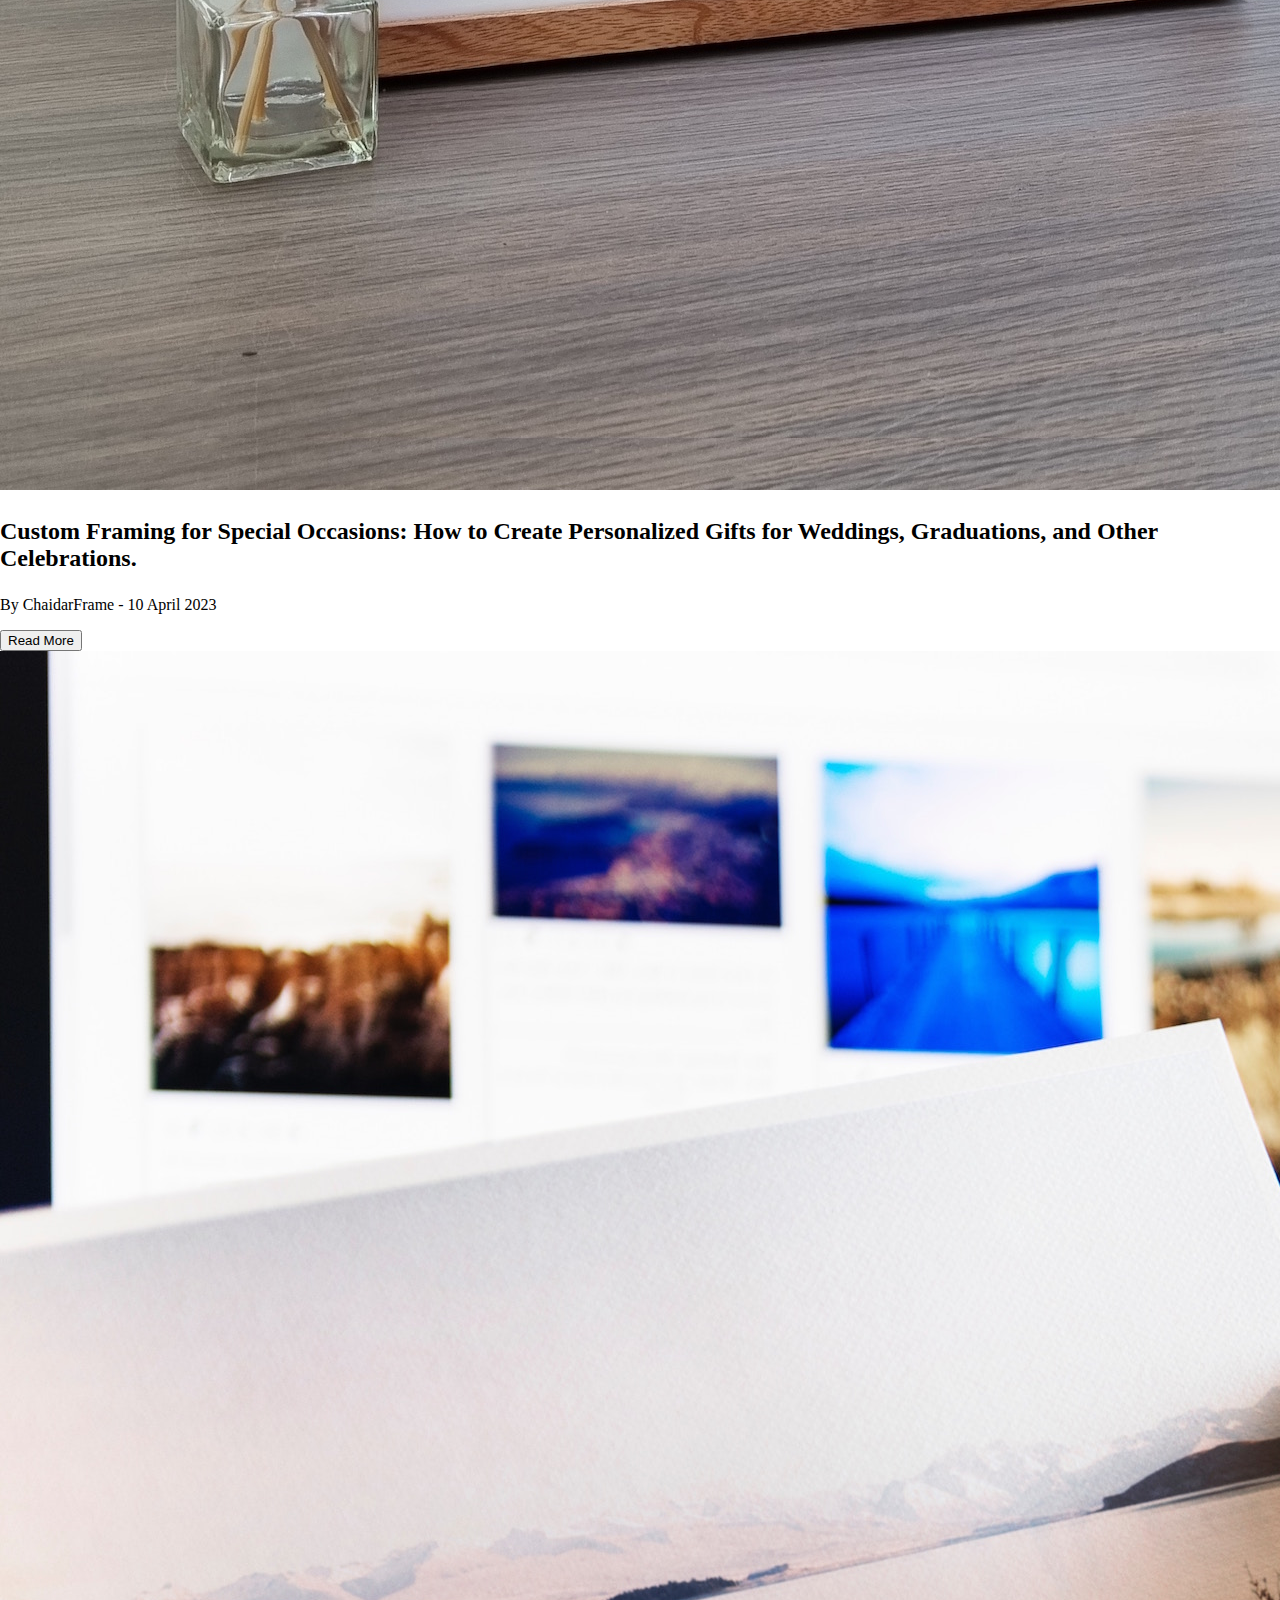
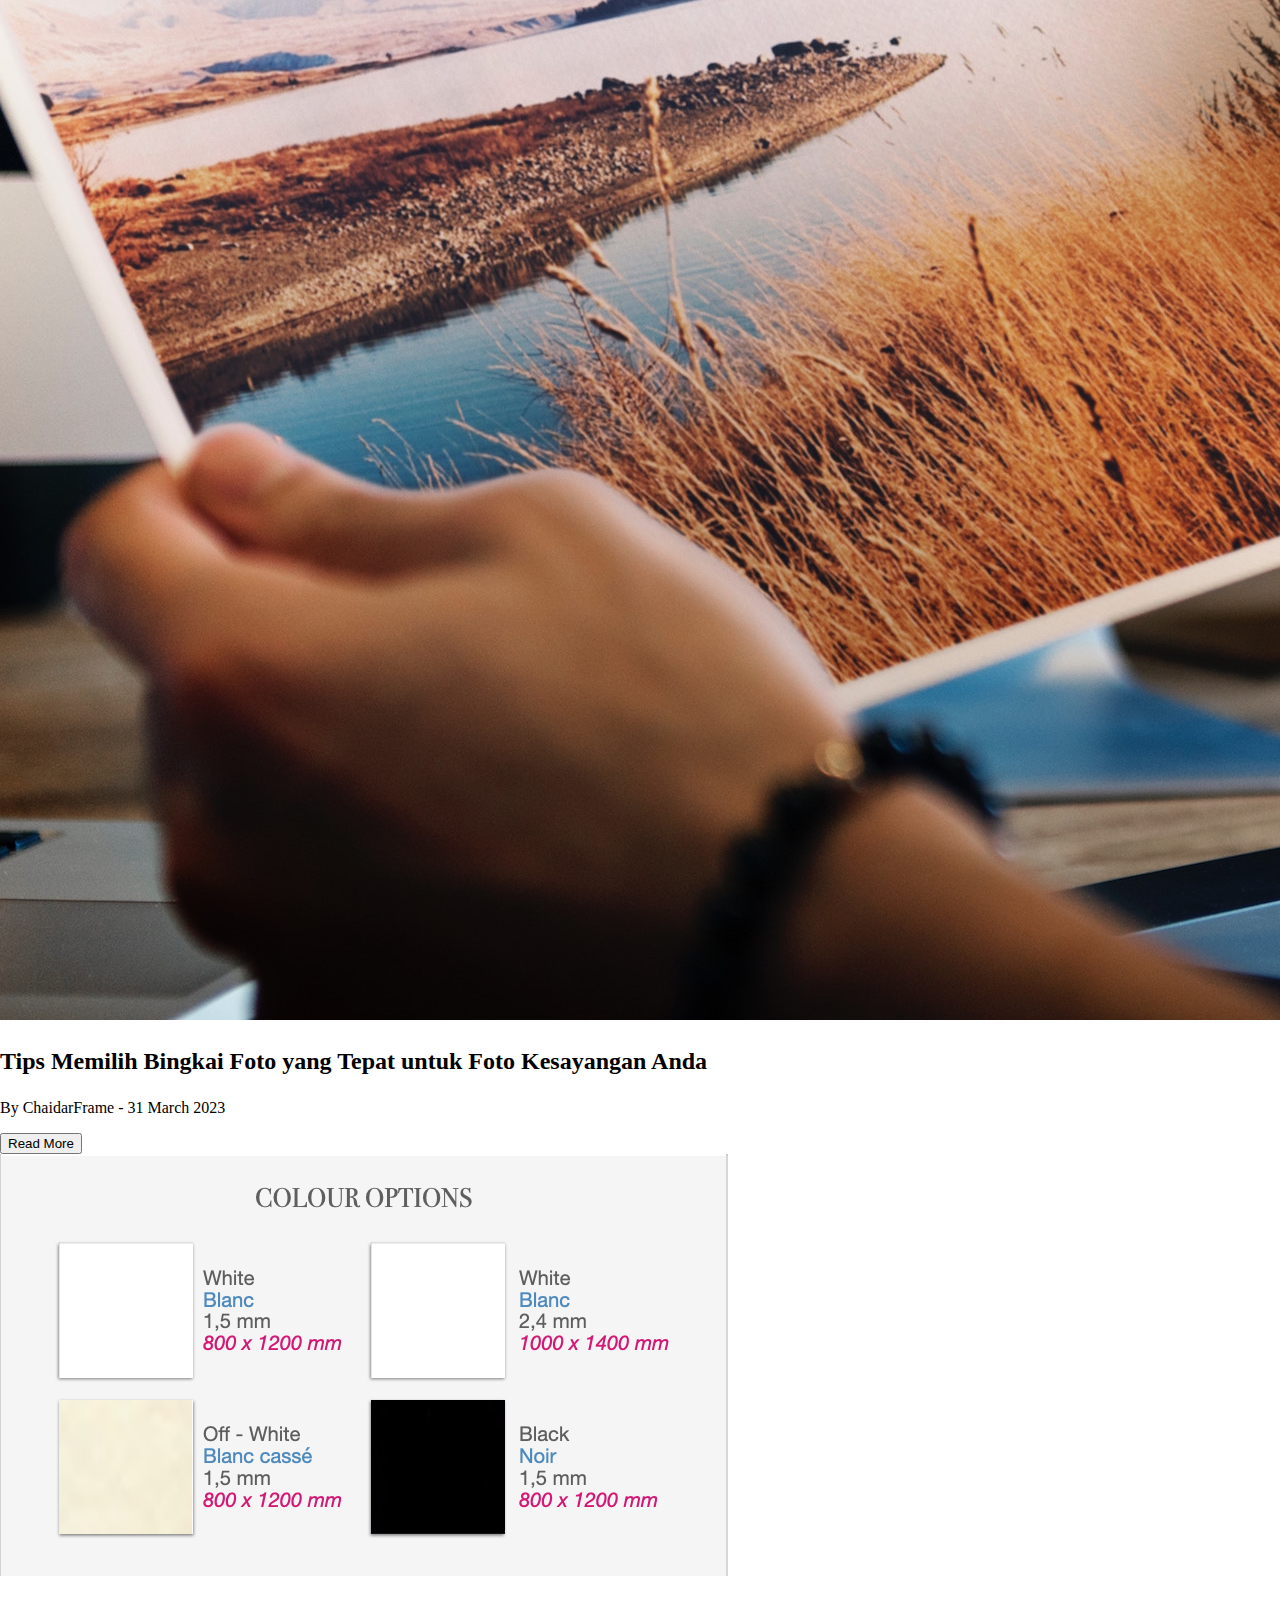
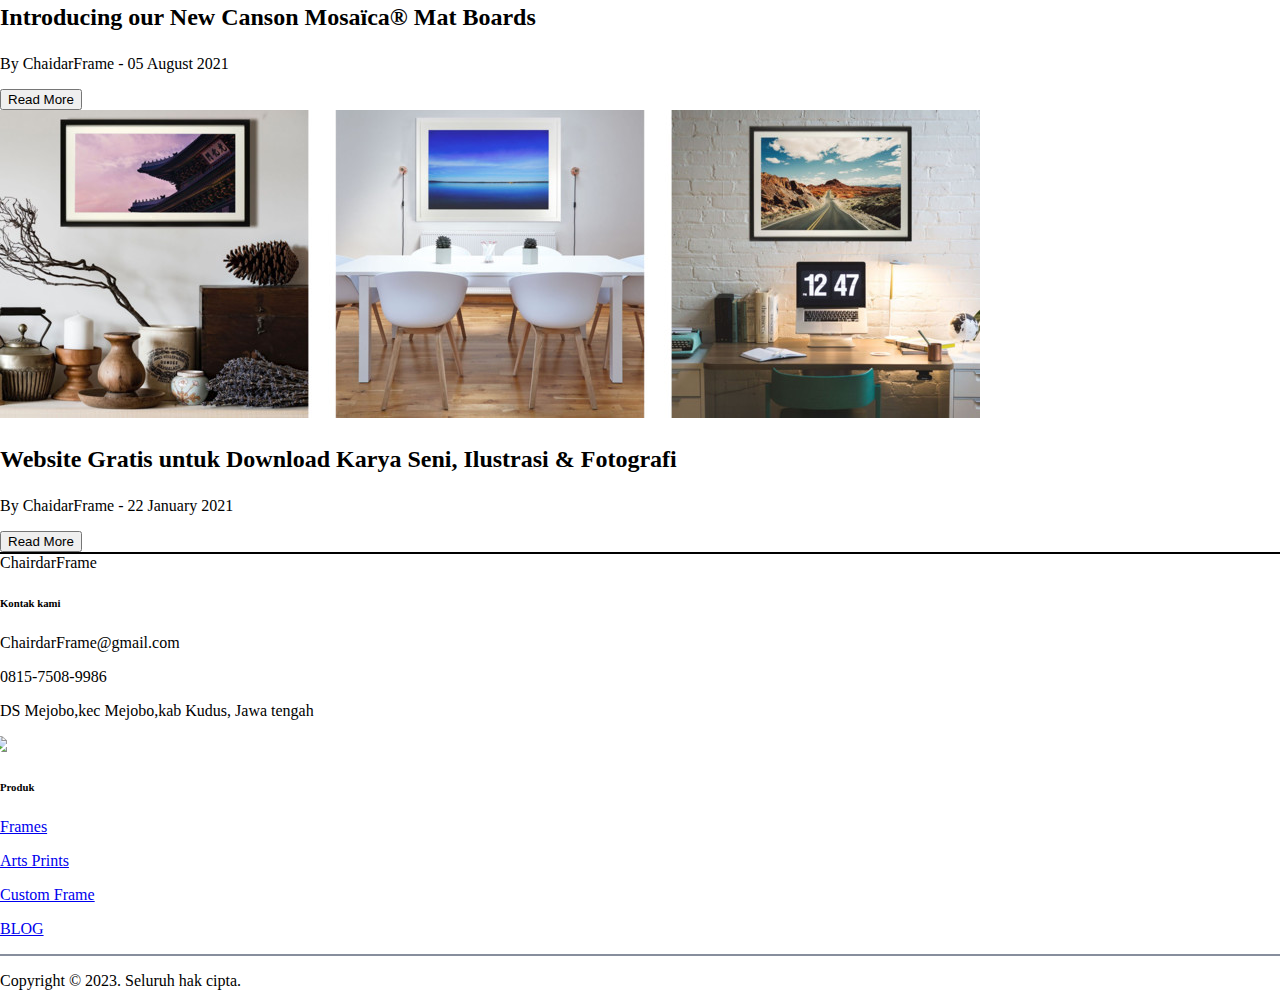
==== commit 479d1aeb: "blog" ====
--- a/BLOG.html
+++ b/BLOG.html
@@ -140,17 +140,6 @@
         </div>
       </div>
 
-        <!-- Section 3 -->
-        <div class="col-lg-4 col-md-6 col-sm-12">
-          <div class="card mb-5 shadow-sm d-flex flex-row">
-            <img src="assets/img/blogpics20.png"alt="img 3" class="img-fluid" />
-          <center>
-            <div class="read-more-section">
-              <h2><p class="initial-text">Introducing our New Canson Mosaïca® Mat Boards</p></h2>
-                <P>By ChaidarFrame - 05 August 2021</P>
-                <p>Matboard menambahkan sentuhan dekoratif pada karya seni Anda,
-                  memberikan tampilan yang tajam dan selesai.</p>
-              <p class="additional-text">ChaidarFrame dengan bangga menawarkan matboard Canson Mosaïca®, yang diproduksi di Annonay,
       <!-- Section 3 -->
       <div class="col-12 d-flex align-items-center justify-content-center pt-5">
         <div class="card row shadow-sm d-flex flex-row">
@@ -198,37 +187,11 @@
                 tema yang unik, menarik, dan ber-resolusi tinggi. Setelah Anda temukan gambar yang disukai,
                 upload ke ChaidarFrame.com dan pilih tampilan bingkai / pigura yang Anda inginkan, lalu pesan
                 dan nantikan. Karya seni terbaru Anda akan hadir dalam 5 - 7 hari kerja...."Read More".</p>
-              <button class="btn btn-primary read-more-btn">Read More</button>
-            </div>
-          </div>
-        </div>
-      </div>
-
-
-    <!-- footer -->
-    <div style="height: 2px;background-color: #000000;"></div>
-    <div class="bg-light">
-      <div class="container-fluid py-5" style="width: 70%;">
-        <span class="fs-3 fw-bold text-start">ChairdarFrame</span>
-        <div class="row mt-4">
-          <div class="col-md-6 order-md-1 order-2">
-            <h6 class="text-uppercase fw-bold mb-4">Kontak kami</h6>
-            <p>ChairdarFrame@gmail.com</p>
-            <p>0815-7508-9986</p>
-            <p>DS Mejobo,kec Mejobo,kab Kudus, Jawa tengah</p>
-
-            <a href="https://instagram.com/chaidarframe_mejobokudus?igshid=MzRlODBiNWFlZA=="><img
-                src="https://img.freepik.com/premium-vector/black-square-social-media-logo_197792-3367.jpg?size=626&ext=jpg&ga=GA1.1.90356030.1694061817&semt=ais"
-                width="40px" style="margin-left: -1%;"></a>
-
-          </div>
-          <div class="col-md-6 order-md-2 order-1">
-            <h6 class="text-uppercase fw-bold mb-4">Produk</h6>
-            <p><a href="frames.html" class="text-dark text-decoration-none">Frames</a></p>
-            <p><a href="artprints.html" class="text-dark text-decoration-none">Arts Prints</a></p>
-            <p><a href="Homepage.html#pesanCustom" class="text-dark text-decoration-none">Custom Frame</a></p>
-    </div>
-  </div>
+                <button class="btn btn-primary read-more-btn">Read More</button>
+            </div>
+          </div>
+        </div>
+      </div>
 
 
   <!-- footer -->
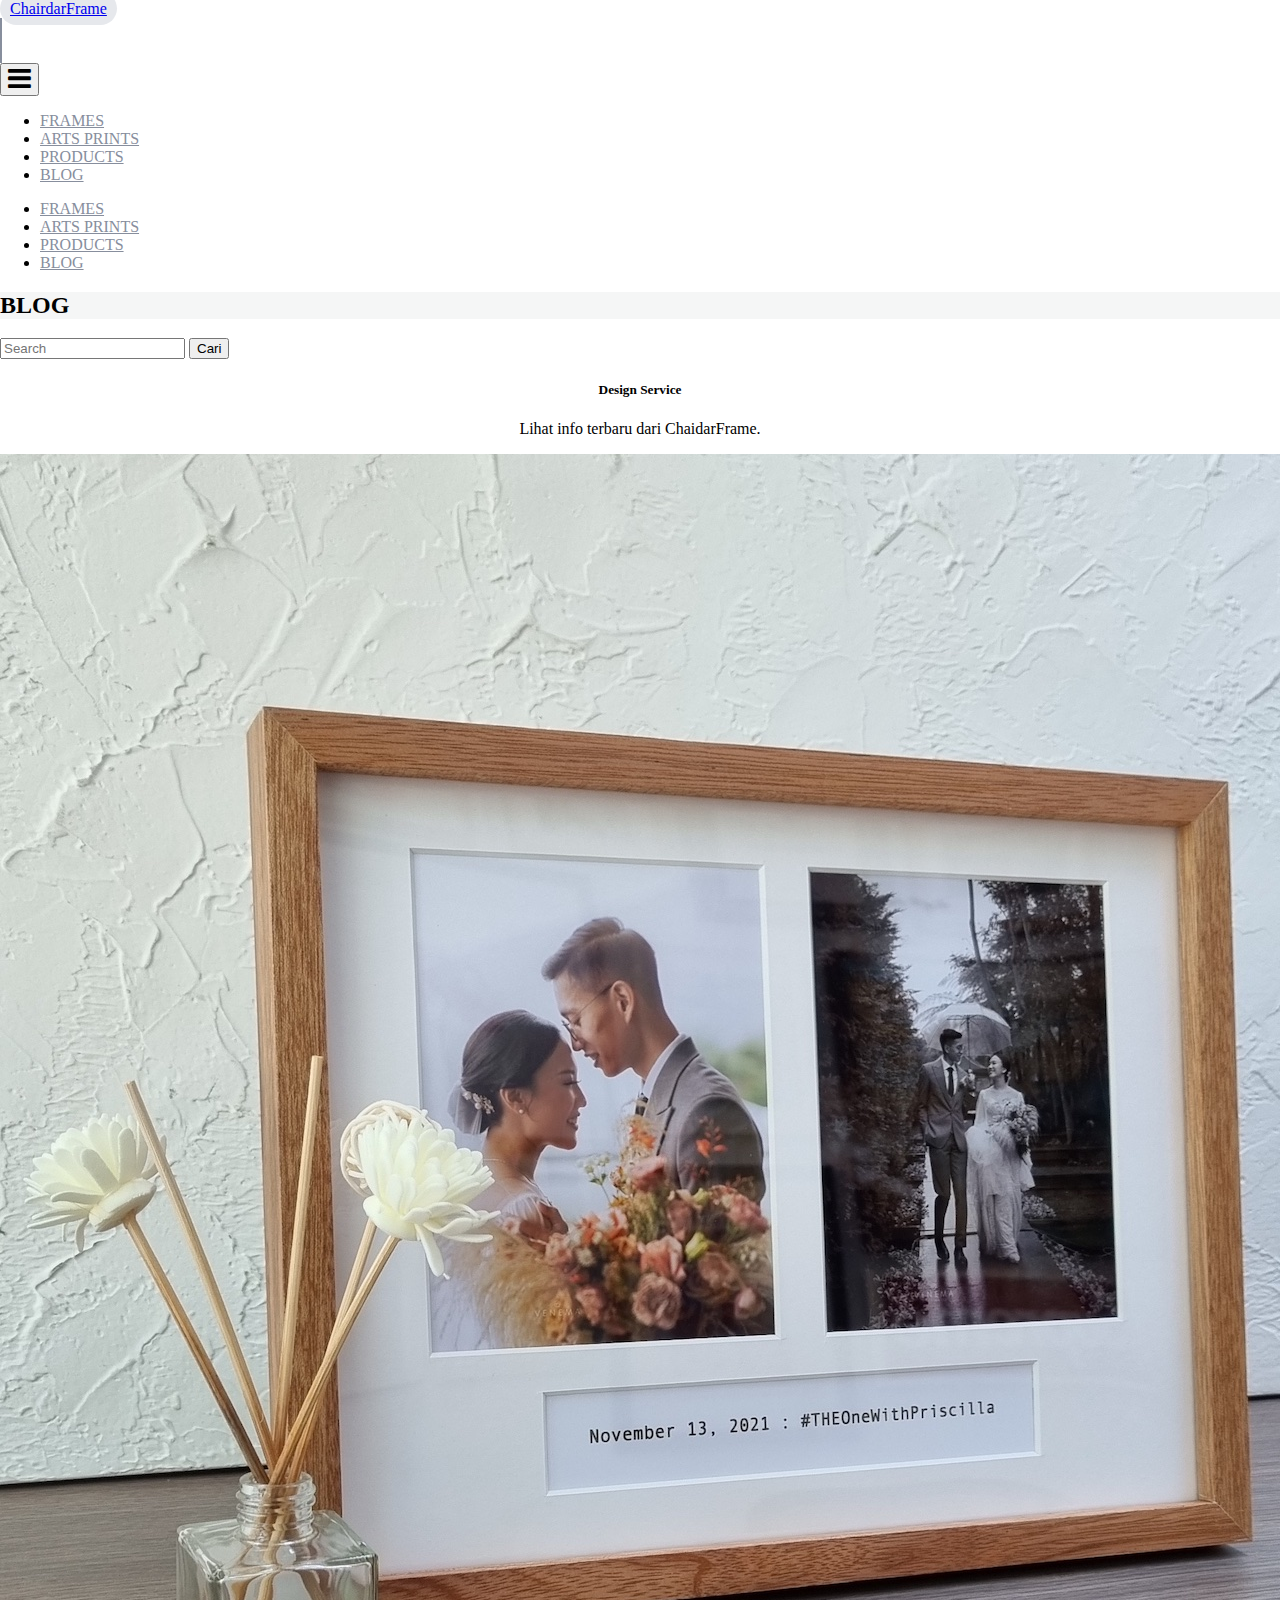
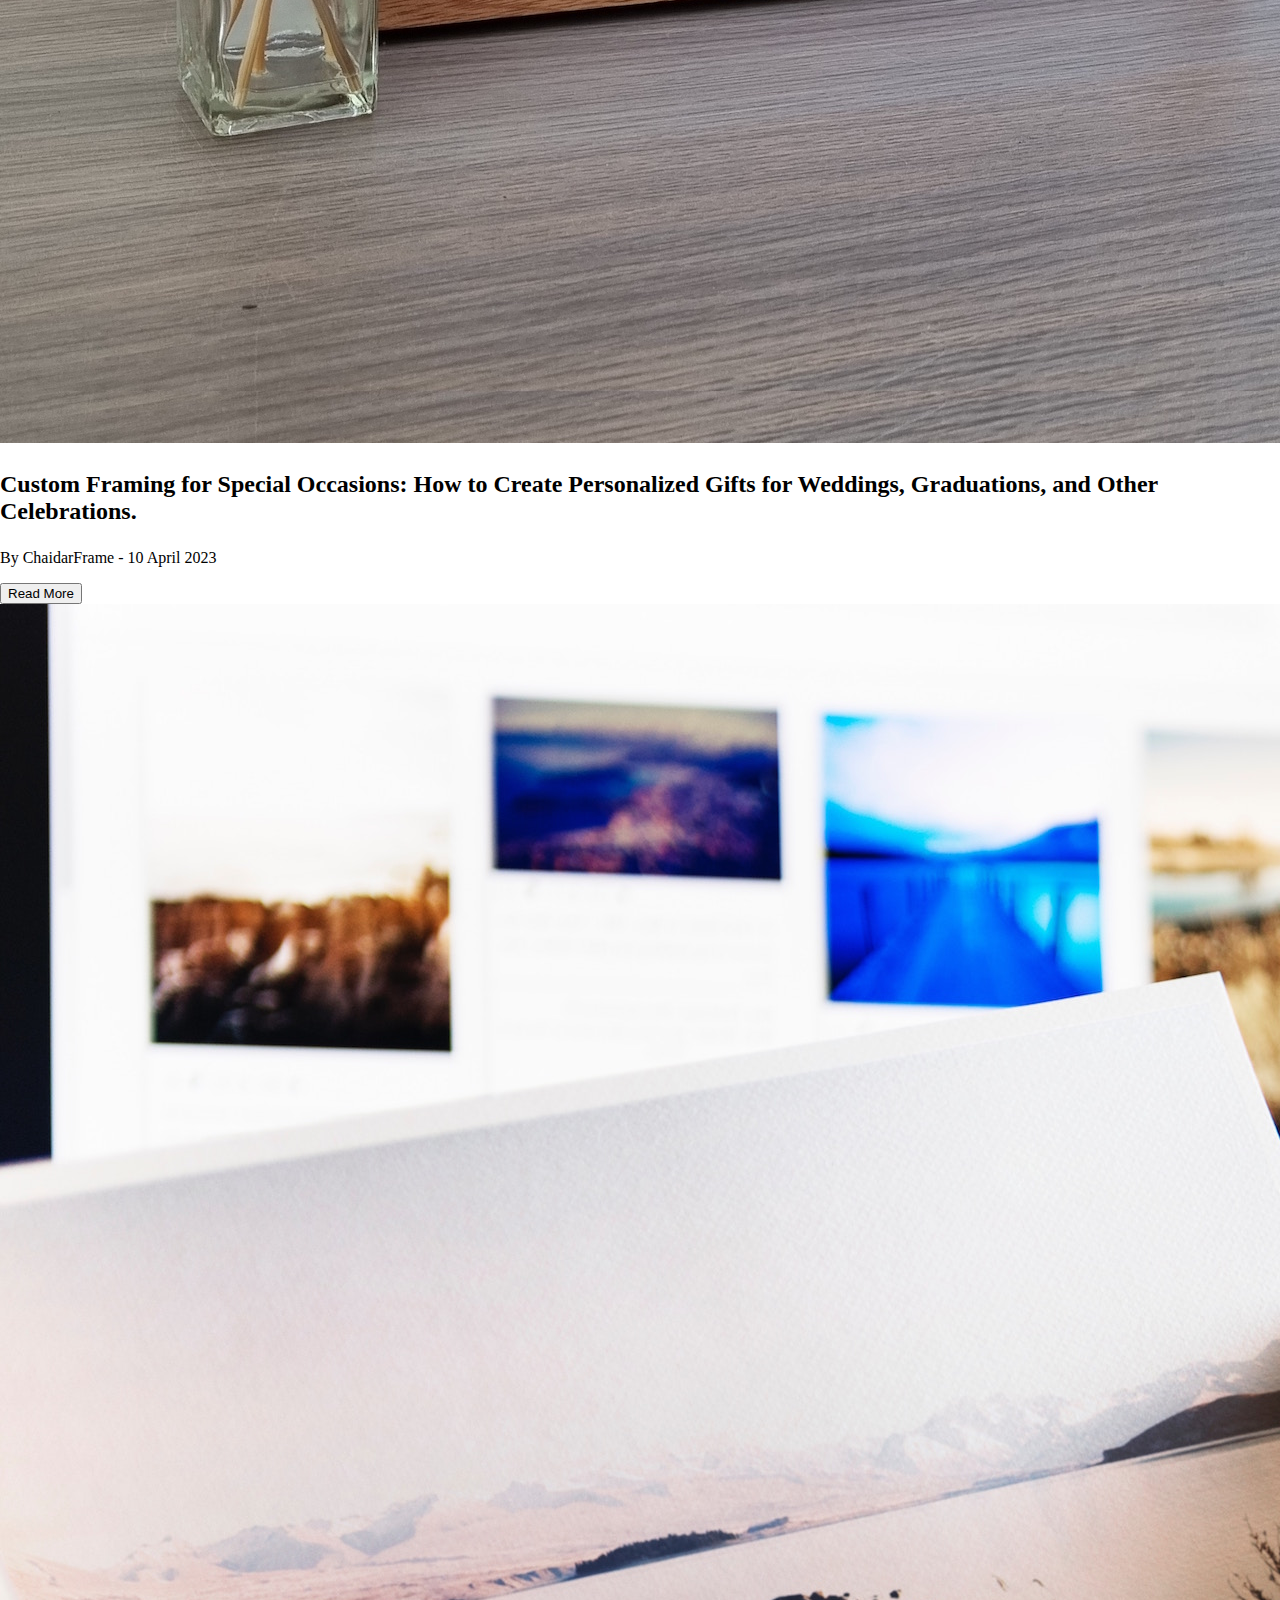
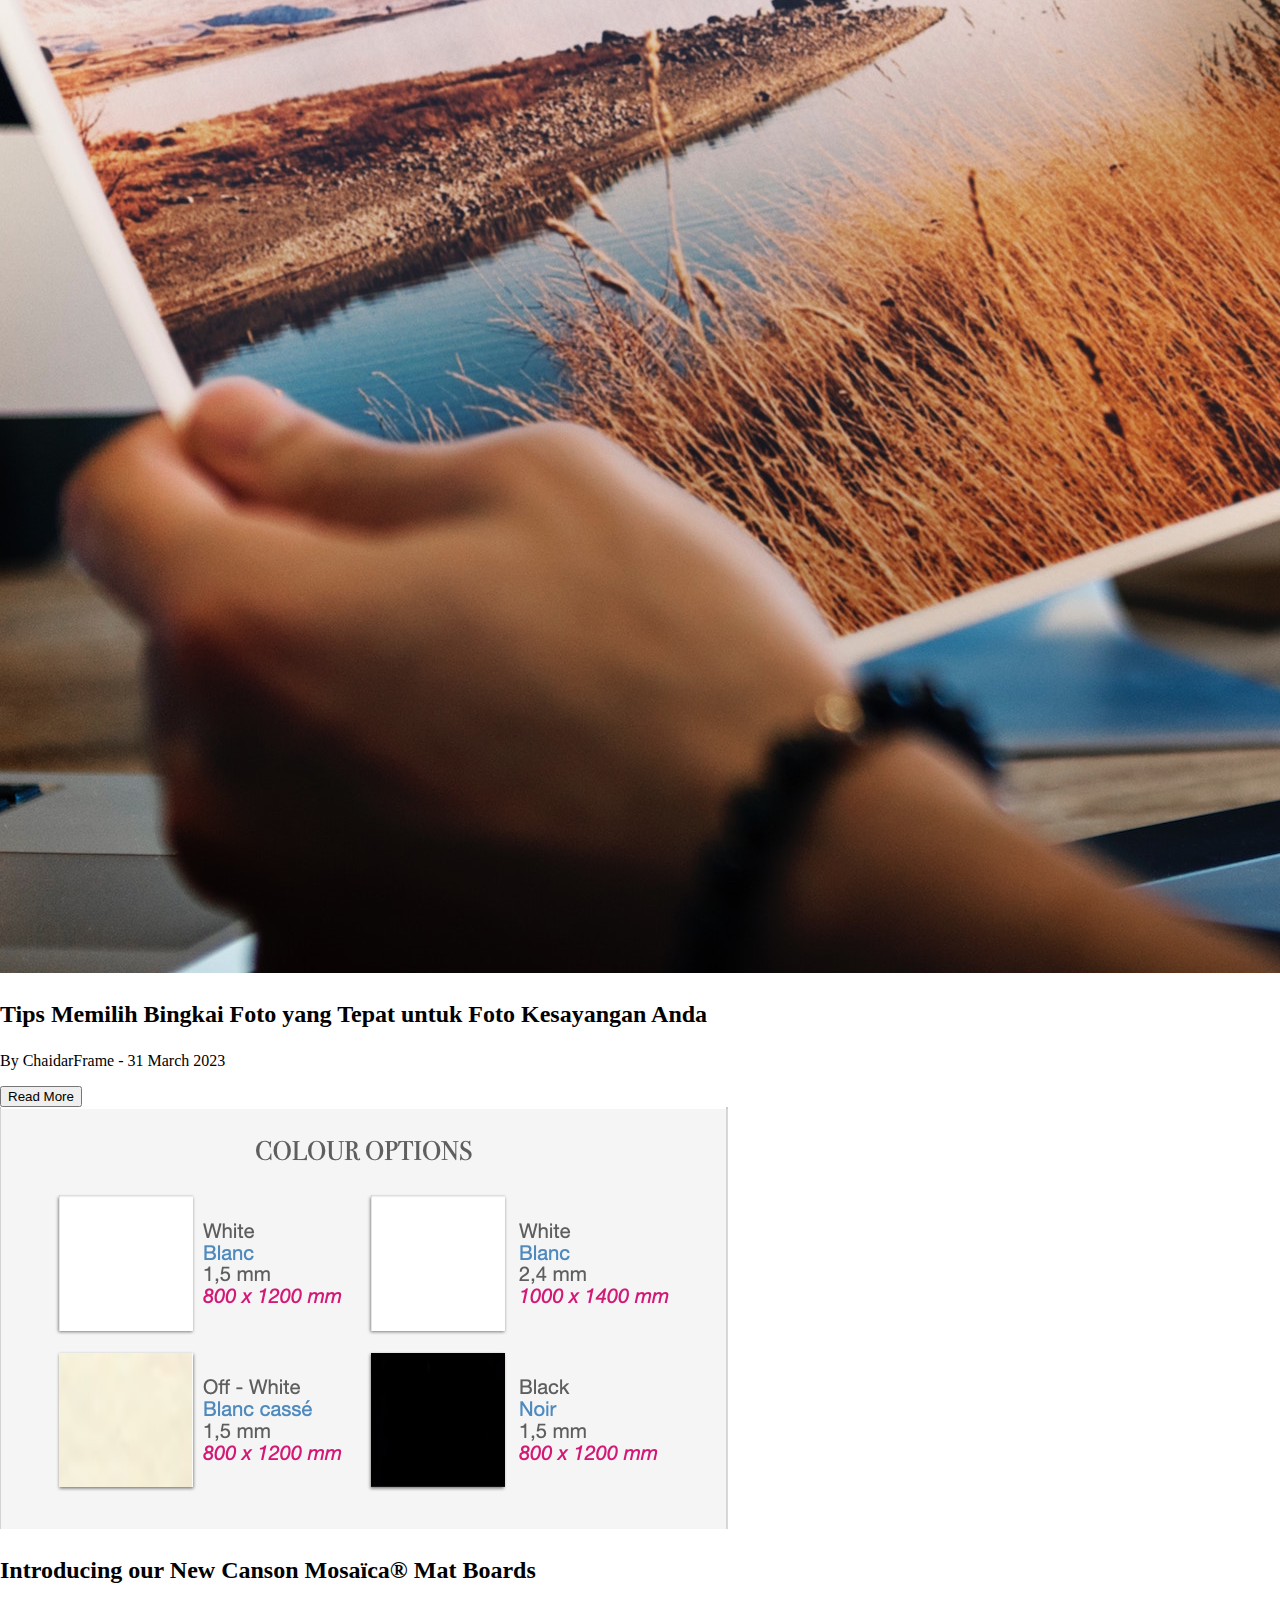
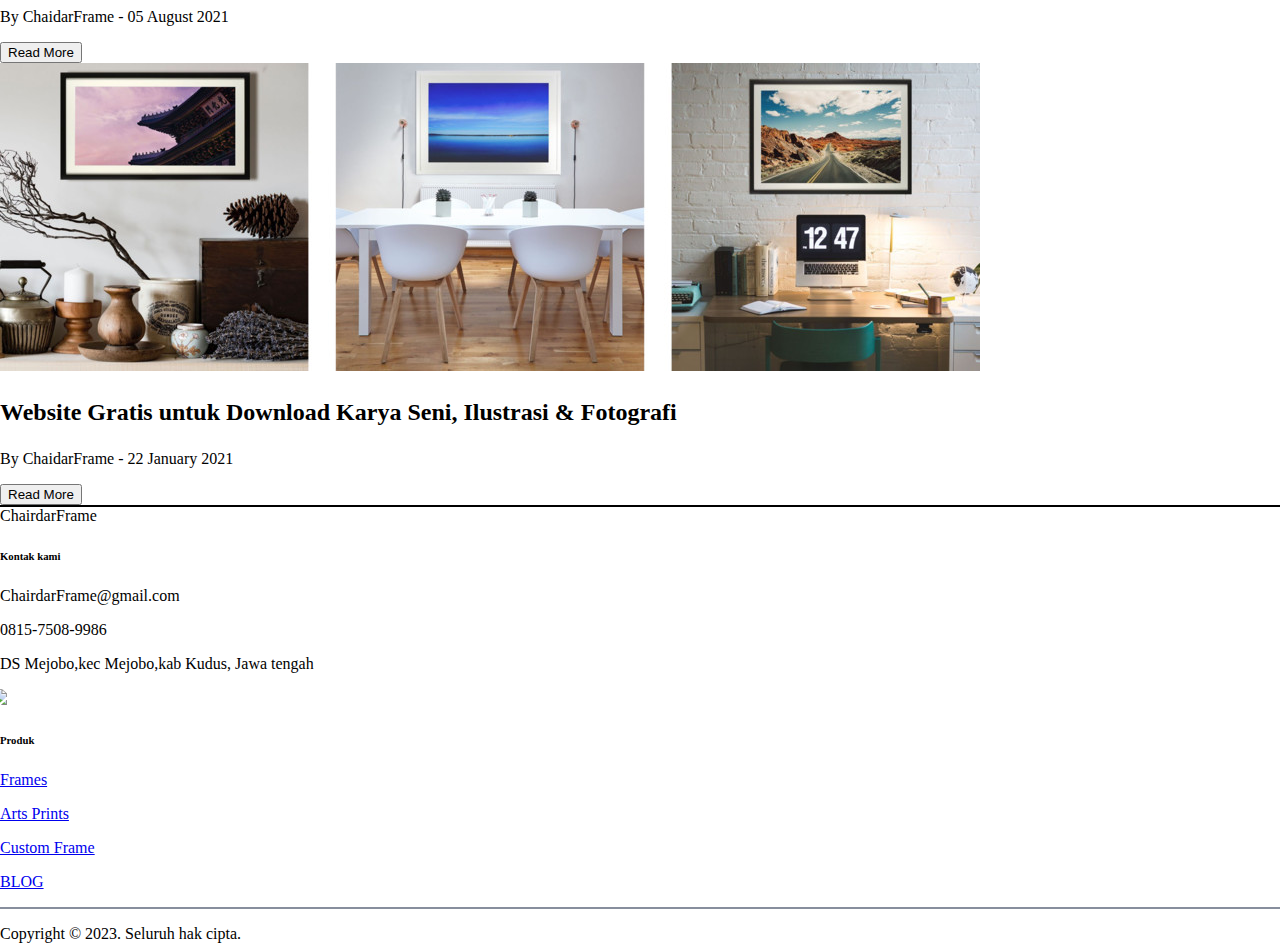
==== commit 7cfc9fc6: "blog" ====
--- a/BLOG.html
+++ b/BLOG.html
@@ -62,12 +62,7 @@
     </header>
   </div>
   <!-- end Header -->
-    <div class="container-fluid" style="background-color: #f5f6f6;">
-      <h2>BLOG</h2>
-    </div>
-    <nav class="navbar bg-body-tertiary">
-      <form class="container-fluid" id="searchForm">
-      </form>
+
   <div class="container-fluid" style="background-color: #f5f6f6;">
     <h2>BLOG</h2>
   </div>
@@ -187,11 +182,14 @@
                 tema yang unik, menarik, dan ber-resolusi tinggi. Setelah Anda temukan gambar yang disukai,
                 upload ke ChaidarFrame.com dan pilih tampilan bingkai / pigura yang Anda inginkan, lalu pesan
                 dan nantikan. Karya seni terbaru Anda akan hadir dalam 5 - 7 hari kerja...."Read More".</p>
-                <button class="btn btn-primary read-more-btn">Read More</button>
-            </div>
-          </div>
-        </div>
-      </div>
+              <button class="btn btn-primary read-more-btn">Read More</button>
+            </div>
+          </div>
+        </div>
+      </div>
+
+    </div>
+  </div>
 
 
   <!-- footer -->
@@ -217,6 +215,7 @@
           <p><a href="artprints.html" class="text-dark text-decoration-none">Arts Prints</a></p>
           <p><a href="Homepage.html#pesanCustom" class="text-dark text-decoration-none">Custom Frame</a></p>
           <p><a href="Blog.html" class="text-dark text-decoration-none">BLOG</a></p>
+
 
         </div>
       </div>
